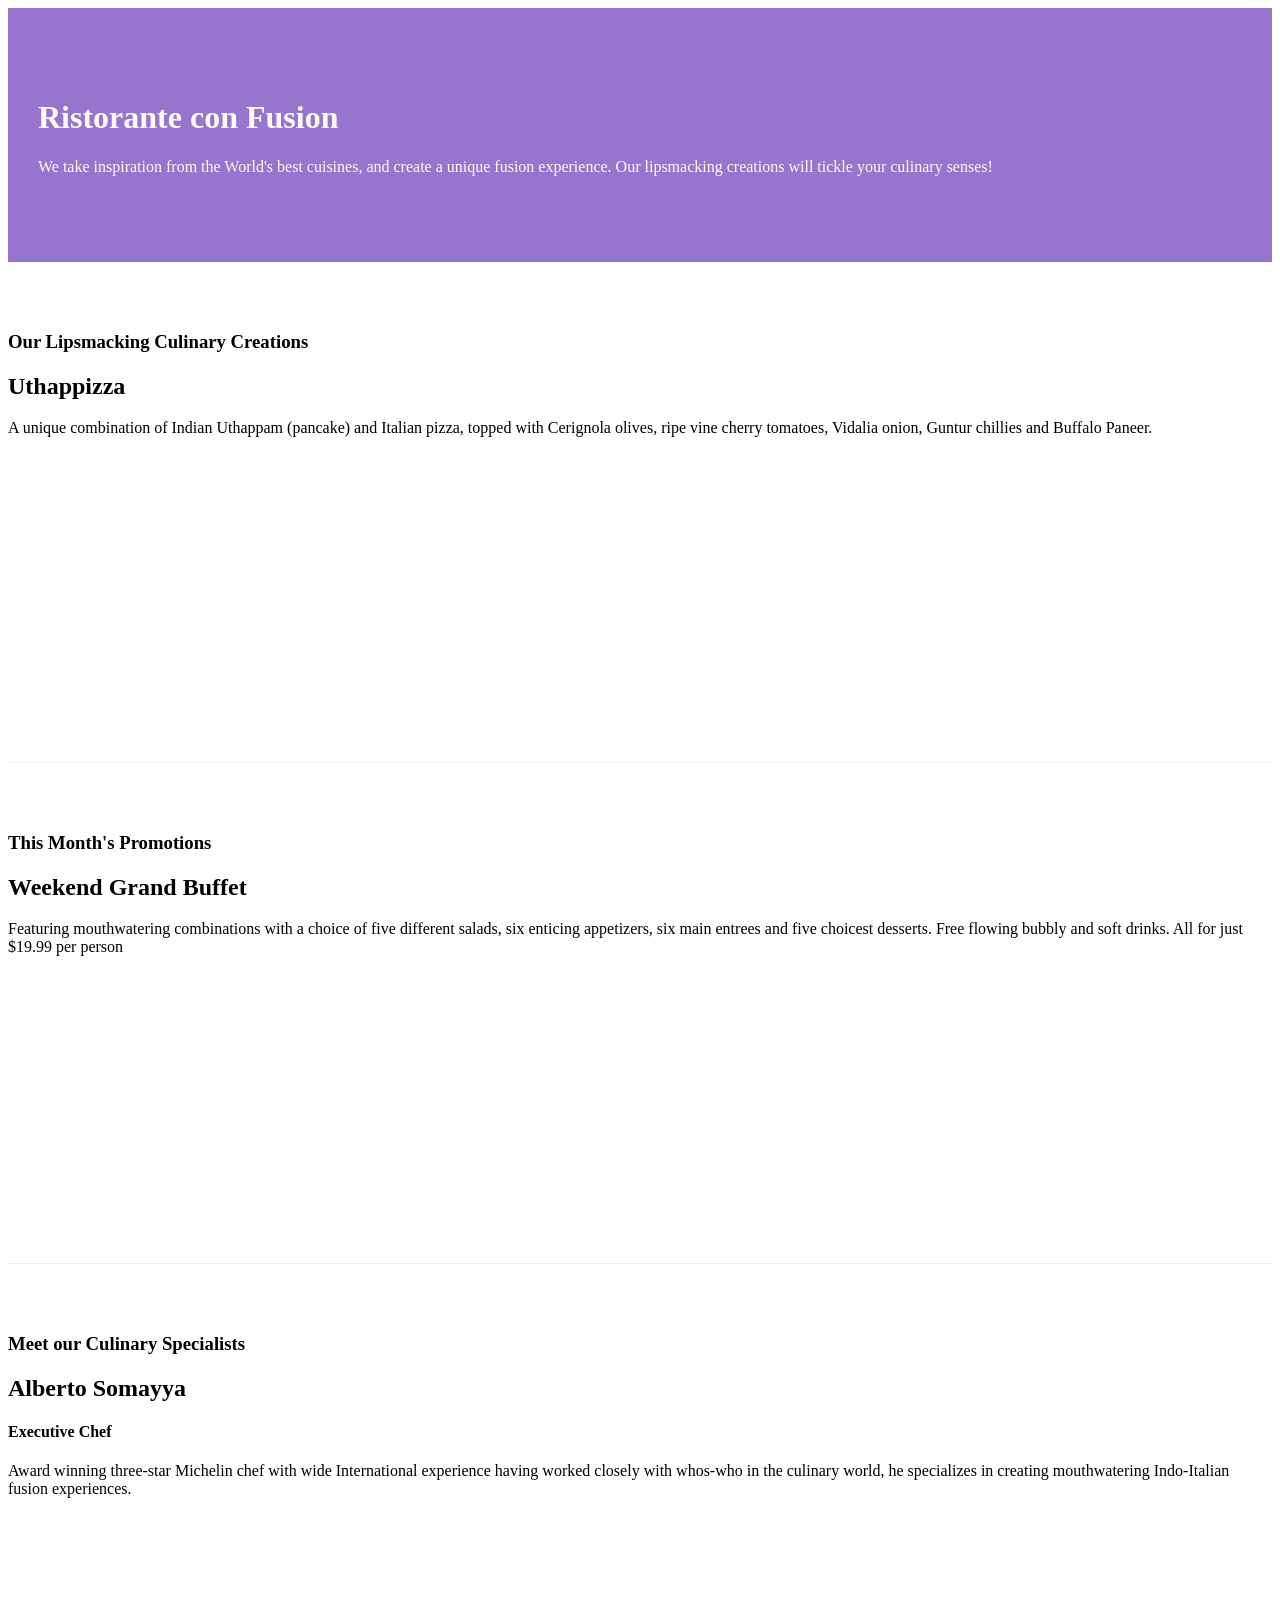
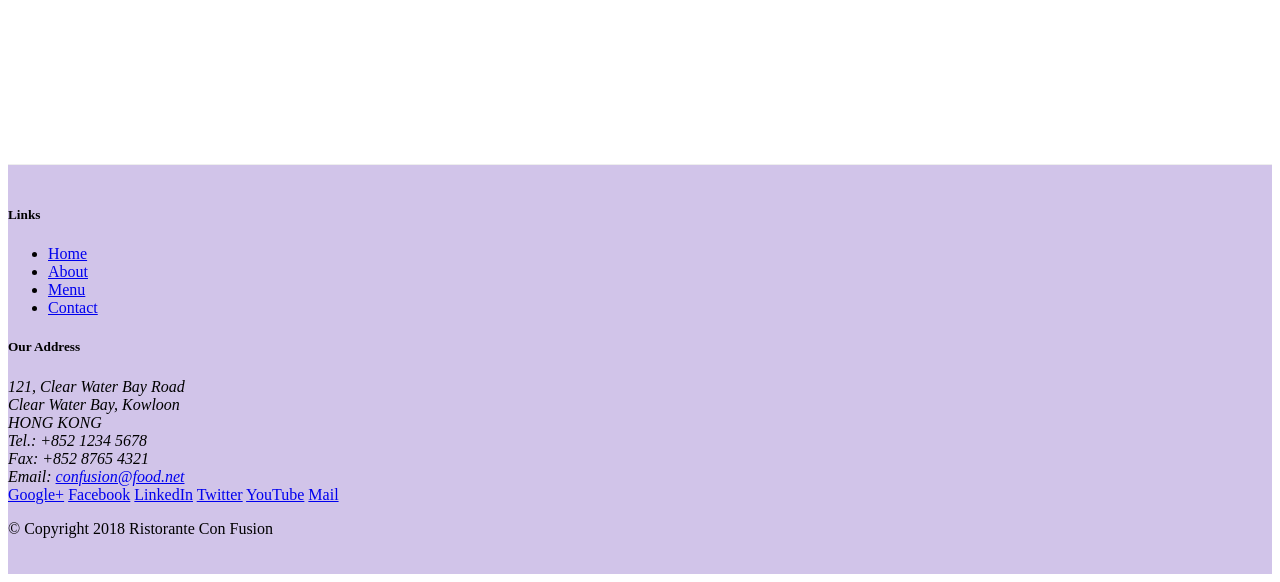
==== index.html @ 8bb83f71 "Bootstrap gird, part two" ====
<!DOCTYPE html>
<html lang="en">

<head>
    <!-- Required meta tags always come first -->
    <meta charset="utf-8">
    <meta name="viewport" content="width=device-width, initial-scale=1, shrink-to-fit=no">
    <meta http-equiv="x-ua-compatible" content="ie=edge">

    <!-- Bootstrap CSS -->
    <link rel="stylesheet" href="node_modules/bootstrap/dist/css/bootstrap.min.css">
    <link rel="stylesheet" href="css/styles.css">
    <title>Ristorante Con Fusion</title>
</head>

<body>

    <header class="jumbotron">
        <div class="container">
            <div class="row row-header">
                <div class="col-12 col-sm-6">
                    <h1>Ristorante con Fusion</h1>
                    <p>We take inspiration from the World's best cuisines, and create a unique fusion experience. Our lipsmacking creations will tickle your culinary senses!</p>
                </div>
                <div class="col-12 col-sm">
                </div>
            </div>
        </div>
    </header>

    <div class="container">
        <div class="row row-content align-items-center">
            <div class="col-12 col-sm-4 order-sm-last col-md-3">
                <h3>Our Lipsmacking Culinary Creations</h3>
            </div>
            <div class="col col-sm order-sm-first col-md">
                <h2>Uthappizza</h2>
                <p>A unique combination of Indian Uthappam (pancake) and Italian pizza, topped with Cerignola olives, ripe vine cherry tomatoes, Vidalia onion, Guntur chillies and Buffalo Paneer.</p>
            </div>
        </div>


        <div class="row row-content align-items-center">
            <div class="col-12 col-sm-4 col-md-3">
                <h3>This Month's Promotions</h3>
            </div>
            <div class="col col-sm col-md">
                <h2>Weekend Grand Buffet</h2>
                <p>Featuring mouthwatering combinations with a choice of five different salads, six enticing appetizers, six main entrees and five choicest desserts. Free flowing bubbly and soft drinks. All for just $19.99 per person </p>
            </div>
        </div>

        <div class="row row-content align-items-center">
            <div class="col-12 col-sm-4 order-sm-last col-md-3"> 
                <h3>Meet our Culinary Specialists</h3>
            </div>
            <div class="col col-sm order-sm-first col-md">
                <h2>Alberto Somayya</h2>
                <h4>Executive Chef</h4>
                <p>Award winning three-star Michelin chef with wide International experience having worked closely with whos-who in the culinary world, he specializes in creating mouthwatering Indo-Italian fusion experiences. </p>
            </div>
        </div>
    </div>

    <footer class="footer">
        <div class="container">
            <div class="row">             
                <div class="col-4 offset-1 col-sm-2">
                    <h5>Links</h5>
                    <ul class="list-unstyled">
                        <li><a href="#">Home</a></li>
                        <li><a href="#">About</a></li>
                        <li><a href="#">Menu</a></li>
                        <li><a href="#">Contact</a></li>
                    </ul>
                </div>
                <div class="col-7 col-sm-5">
                    <h5>Our Address</h5>
                    <address>
		              121, Clear Water Bay Road<br>
		              Clear Water Bay, Kowloon<br>
		              HONG KONG<br>
		              Tel.: +852 1234 5678<br>
		              Fax: +852 8765 4321<br>
		              Email: <a href="mailto:confusion@food.net">confusion@food.net</a>
		           </address>
                </div>
                <div class="col-12 col-sm-4 align-self-center">
                    <div class="text-center">
                        <a href="http://google.com/+">Google+</a>
                        <a href="http://www.facebook.com/profile.php?id=">Facebook</a>
                        <a href="http://www.linkedin.com/in/">LinkedIn</a>
                        <a href="http://twitter.com/">Twitter</a>
                        <a href="http://youtube.com/">YouTube</a>
                        <a href="mailto:">Mail</a>
                    </div>
                </div>
           </div>
           <div class="row justify-content-center">             
                <div class="col-auto">
                    <p>© Copyright 2018 Ristorante Con Fusion</p>
                </div>
           </div>
        </div>
    </footer>
    <!-- jQuery first, then Popper.js, then Bootstrap JS. -->
    <script src="node_modules/jquery/dist/jquery.slim.min.js"></script>
    <script src="node_modules/popper.js/dist/umd/popper.min.js"></script>
    <script src="node_modules/bootstrap/dist/js/bootstrap.min.js"></script>

</body>

</html>
---- css/styles.css ----
.row-header{
    margin: 0px auto;
    padding: 0px auto;
}

.row-content{
    margin: 0px auto;
    padding: 50px 0px 50px 0px;
    border-bottom: 1px ridge;
    min-height: 400px;
}

.footer{
    background-color: #D1C4E9;
    margin: 0px auto;
    padding: 20px 0px 20px 0px;
}

.jumbotron{
    padding: 70px 30px 70px 30px;
    margin: 0px auto;
    background: #9575CD;
    color: floralwhite;
}

.addres{
    font-size: 80%;
    margin: 0px;
    color: #0f0f0f;
}
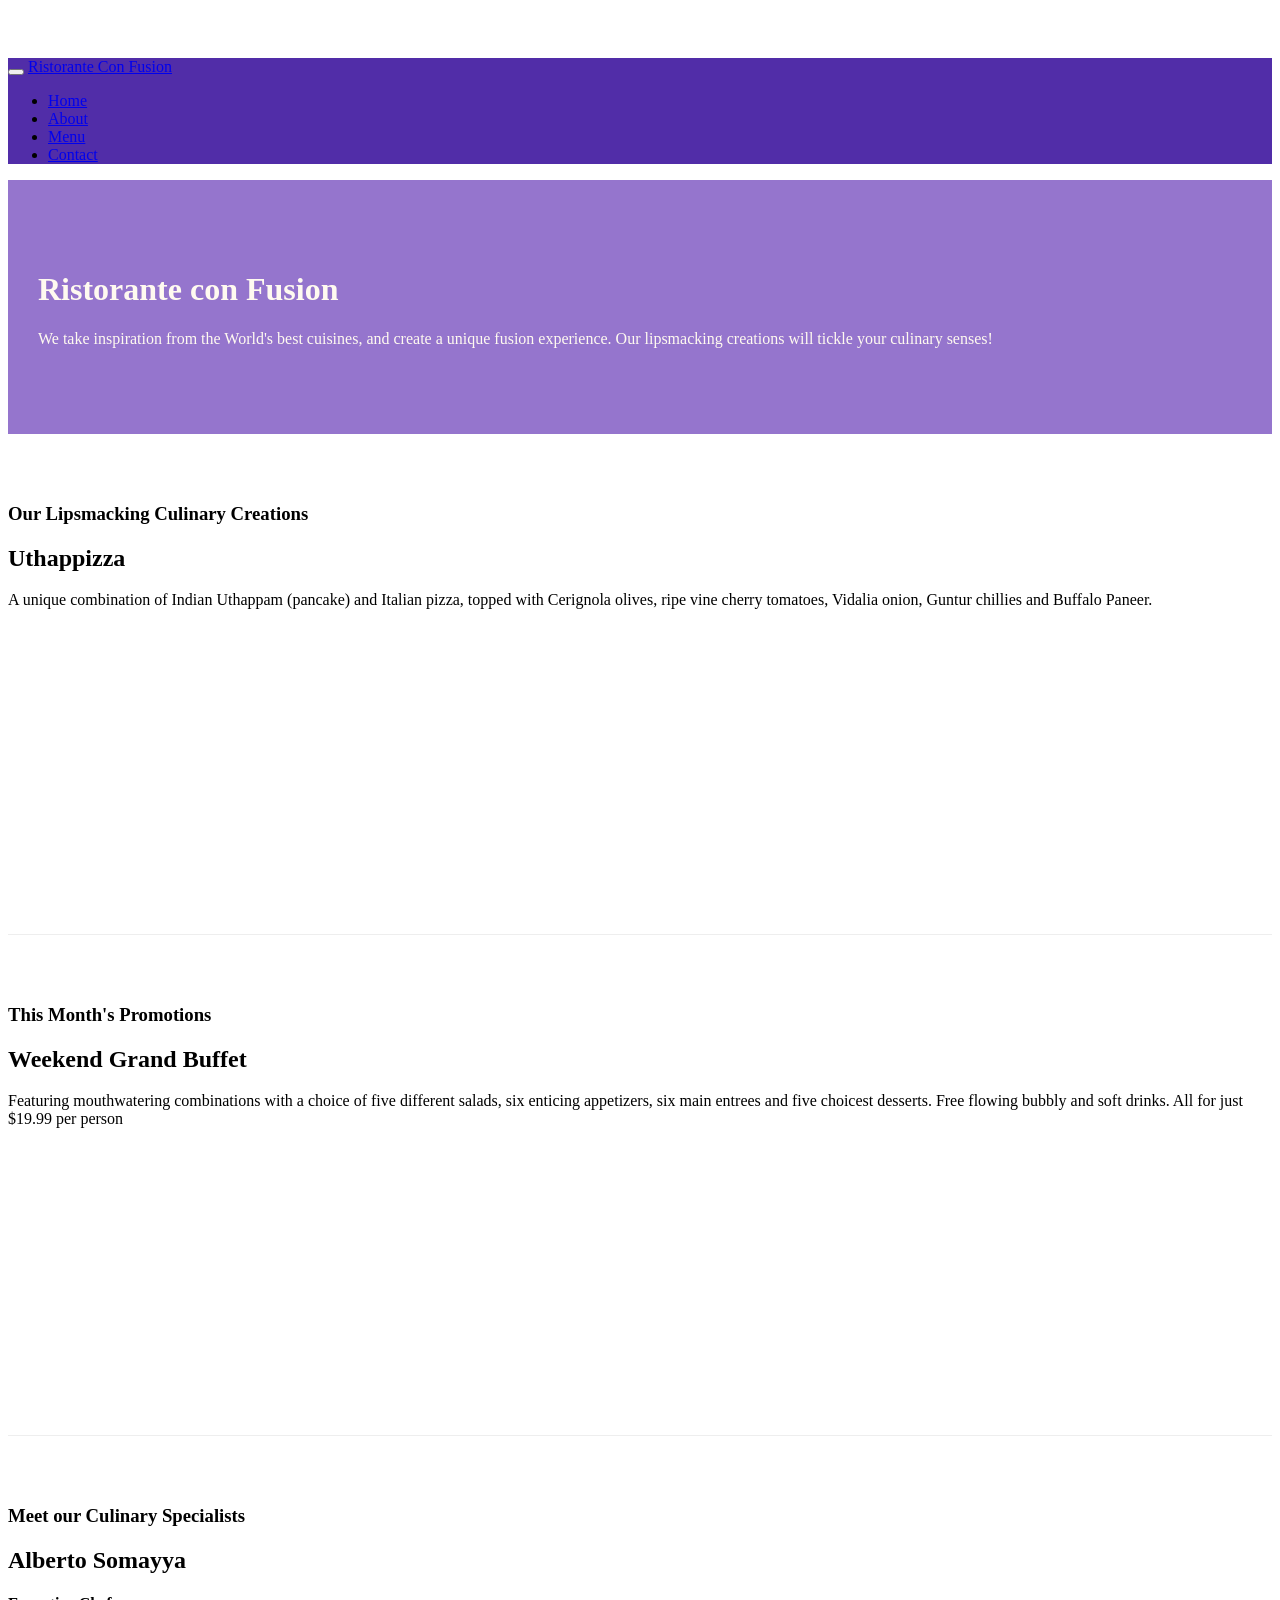
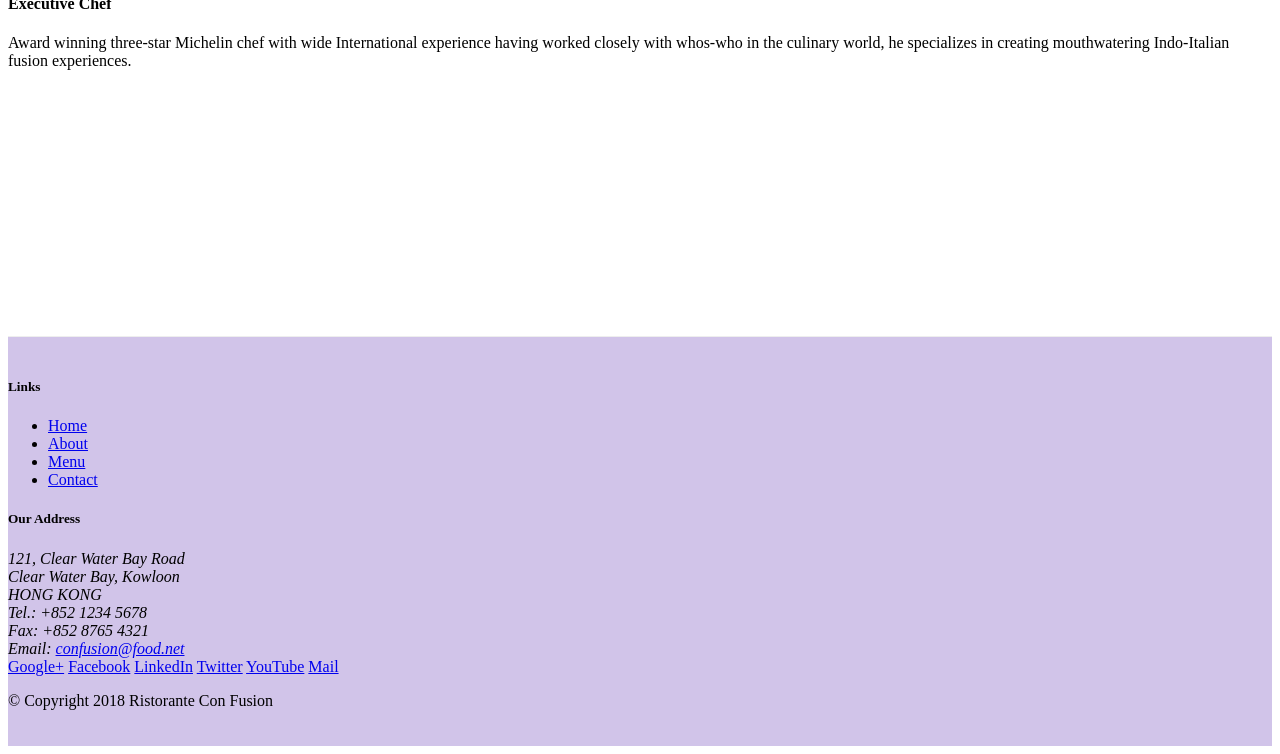
==== commit f4ea987f: "Navbar and Breadcrumbs" ====
--- a/index.html
+++ b/index.html
@@ -14,6 +14,23 @@
 </head>
 
 <body>
+
+    <nav class="navbar navbar-dark navbar-expand-sm fixed-top">
+        <div class="container">
+            <button class="navbar-toggler" type="button" data-toggle="collapse" data-target="#Navbar">
+                <span class="navbar-toggler-icon"></span>
+            </button>
+           <a class="navbar-brand mr-auto" href="#">Ristorante Con Fusion</a>
+            <div class="collapse navbar-collapse" id="Navbar">
+                <ul class="navbar-nav mr-auto">   
+                    <li class="nav-item active"><a class="nav-link" href="#">Home</a></li>
+                    <li class="nav-item"><a class="nav-link" href="./aboutus.html">About</a></li>
+                    <li class="nav-item"><a class="nav-link" href="#">Menu</a></li>
+                    <li class="nav-item"><a class="nav-link" href="#">Contact</a></li>
+                </ul>      
+            </div>      
+        </div>
+    </nav>
 
     <header class="jumbotron">
         <div class="container">
@@ -69,7 +86,7 @@
                     <h5>Links</h5>
                     <ul class="list-unstyled">
                         <li><a href="#">Home</a></li>
-                        <li><a href="#">About</a></li>
+                        <li><a href="aboutus.html">About</a></li>
                         <li><a href="#">Menu</a></li>
                         <li><a href="#">Contact</a></li>
                     </ul>
--- a/css/styles.css
+++ b/css/styles.css
@@ -27,4 +27,13 @@
     font-size: 80%;
     margin: 0px;
     color: #0f0f0f;
+}
+
+body{
+    padding:50px 0px 0px 0px;
+    z-index:0;
+}
+
+.navbar-dark {
+     background-color: #512DA8;
 }
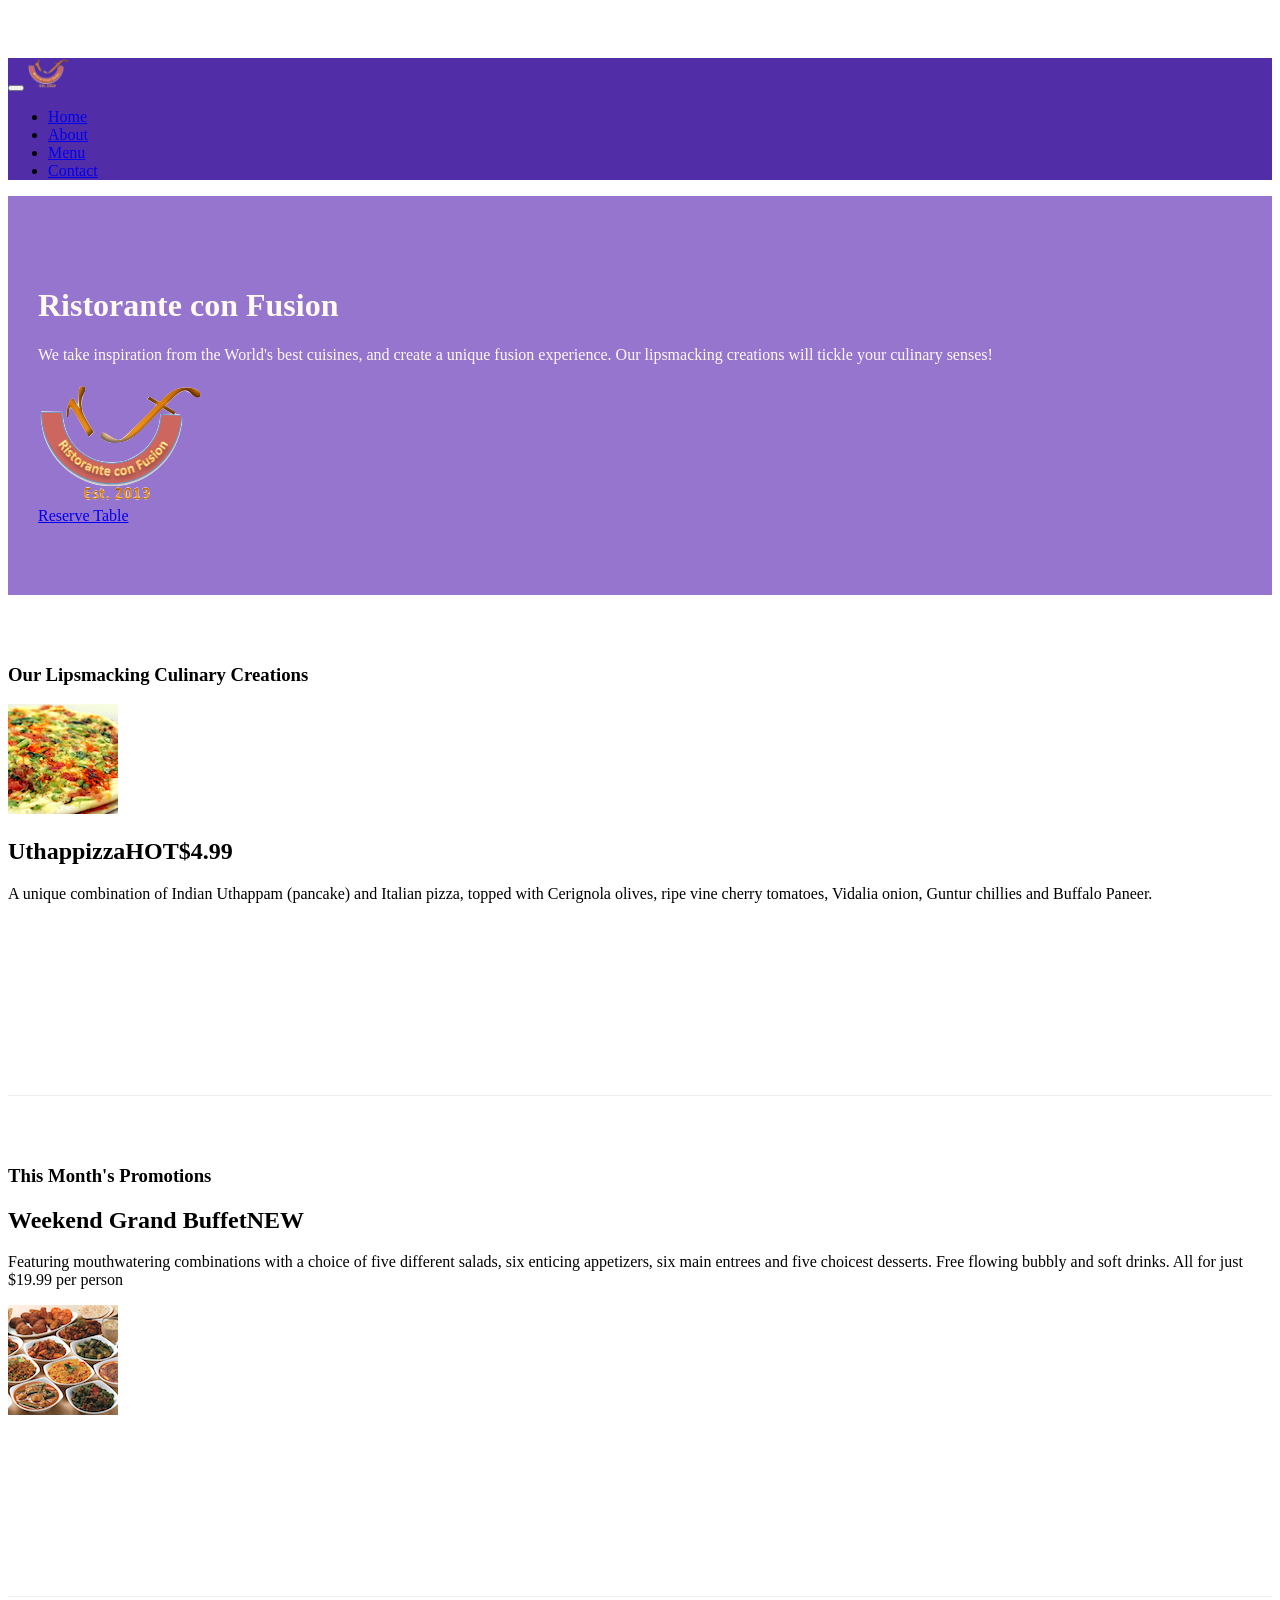
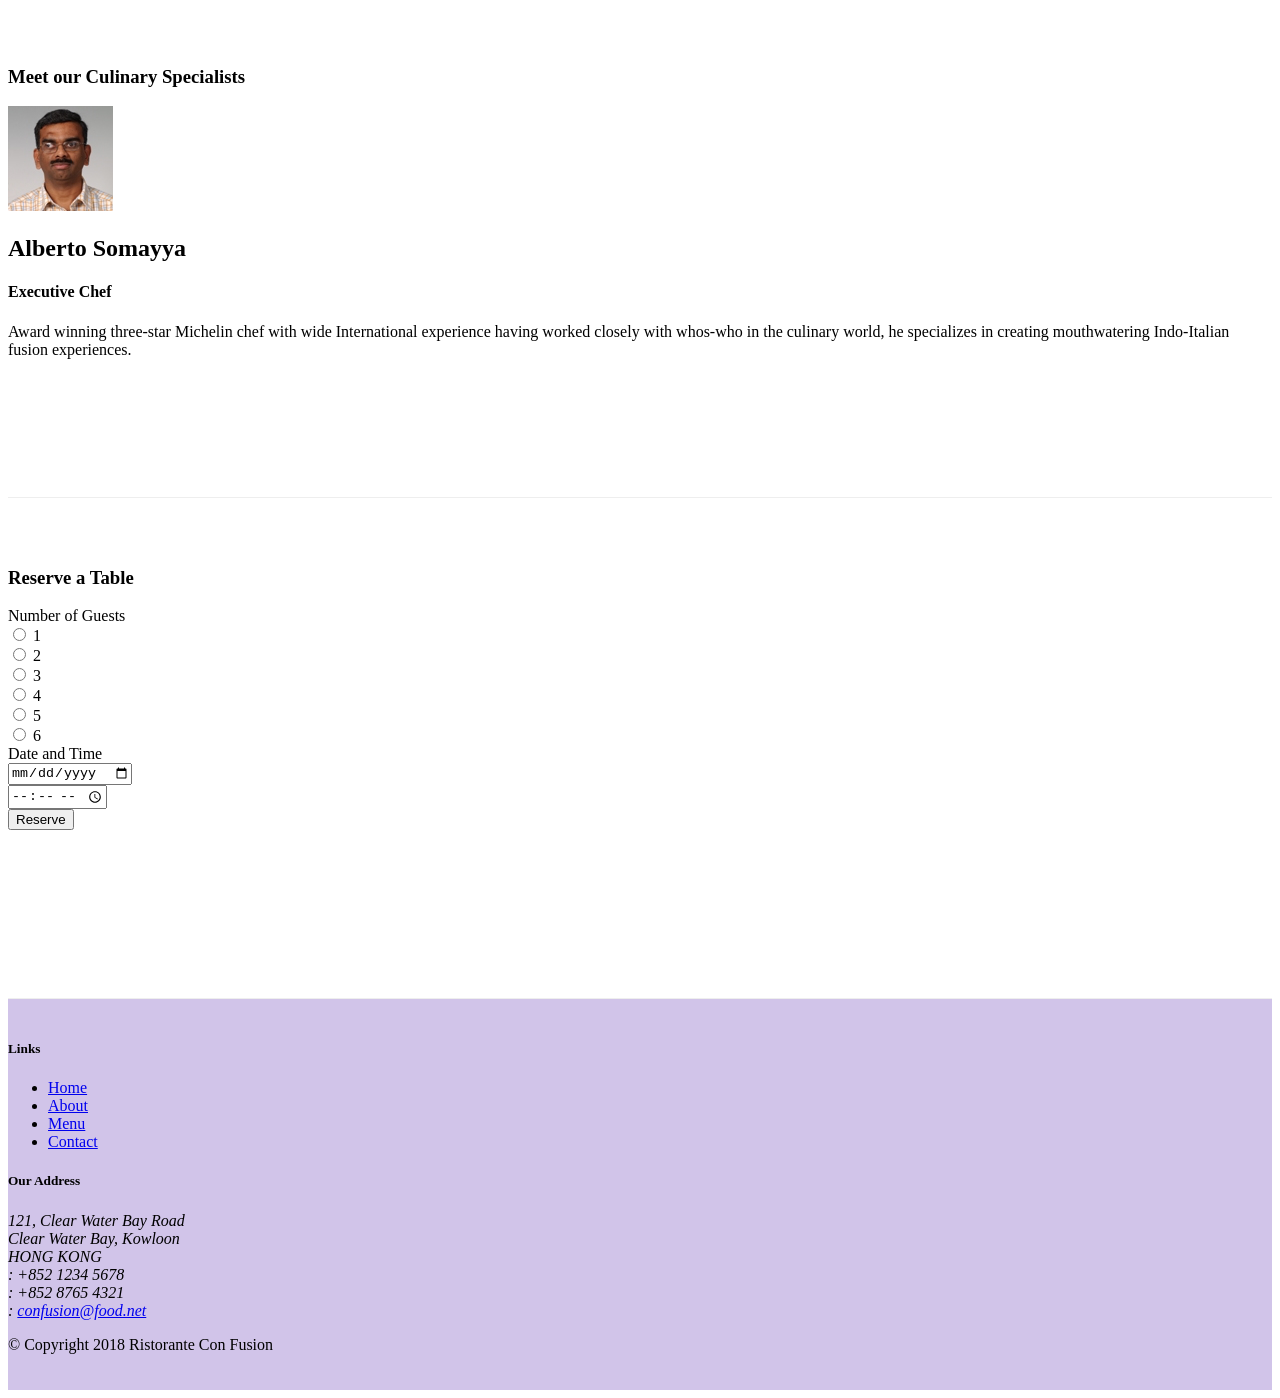
==== commit 4fa5fd27: "Assigment 2" ====
--- a/index.html
+++ b/index.html
@@ -9,8 +9,11 @@
 
     <!-- Bootstrap CSS -->
     <link rel="stylesheet" href="node_modules/bootstrap/dist/css/bootstrap.min.css">
+    <link rel="stylesheet" href="node_modules/font-awesome/css/font-awesome.min.css">
+    <link rel="stylesheet" href="node_modules/bootstrap-social/bootstrap-social.css">
     <link rel="stylesheet" href="css/styles.css">
     <title>Ristorante Con Fusion</title>
+
 </head>
 
 <body>
@@ -20,13 +23,13 @@
             <button class="navbar-toggler" type="button" data-toggle="collapse" data-target="#Navbar">
                 <span class="navbar-toggler-icon"></span>
             </button>
-           <a class="navbar-brand mr-auto" href="#">Ristorante Con Fusion</a>
+           <a class="navbar-brand mr-auto" href="#"><img src="img/logo.png" height="30" width="41"></a>
             <div class="collapse navbar-collapse" id="Navbar">
                 <ul class="navbar-nav mr-auto">   
-                    <li class="nav-item active"><a class="nav-link" href="#">Home</a></li>
-                    <li class="nav-item"><a class="nav-link" href="./aboutus.html">About</a></li>
-                    <li class="nav-item"><a class="nav-link" href="#">Menu</a></li>
-                    <li class="nav-item"><a class="nav-link" href="#">Contact</a></li>
+                    <li class="nav-item active"><a class="nav-link" href="#"><span class="fa fa-home fa-lg"></span>Home</a></li>
+                    <li class="nav-item"><a class="nav-link" href="./aboutus.html"><span class="fa fa-info fa-lg"></span>About</a></li>
+                    <li class="nav-item"><a class="nav-link" href="#"><span class="fa fa-list fa-lg"></span>Menu</a></li>
+                    <li class="nav-item"><a class="nav-link" href="./contactus.html"><span class="fa fa-address-card fa-lg"></span>Contact</a></li>
                 </ul>      
             </div>      
         </div>
@@ -39,7 +42,11 @@
                     <h1>Ristorante con Fusion</h1>
                     <p>We take inspiration from the World's best cuisines, and create a unique fusion experience. Our lipsmacking creations will tickle your culinary senses!</p>
                 </div>
-                <div class="col-12 col-sm">
+                <div class="col-12 col-sm-3 align-self-center">
+                    <img src="img/logo.png" class="img-fluid">
+                </div>
+                <div class="col-12 col-sm-3 align-self-center">
+                    <a href="#ReserveTable" role="button" class="btn btn-warning btn-sm btn-block">Reserve Table</a>
                 </div>
             </div>
         </div>
@@ -51,19 +58,34 @@
                 <h3>Our Lipsmacking Culinary Creations</h3>
             </div>
             <div class="col col-sm order-sm-first col-md">
-                <h2>Uthappizza</h2>
-                <p>A unique combination of Indian Uthappam (pancake) and Italian pizza, topped with Cerignola olives, ripe vine cherry tomatoes, Vidalia onion, Guntur chillies and Buffalo Paneer.</p>
+                <div class="media">
+                    <img class="d-flex mr-3 img-thumbnail align-self-center"
+                            src="img/uthappizza.png" alt="Uthappizza">
+                    <div class="media-body">
+                        <h2 class="mt-0">Uthappizza<span class="badge badge-danger">HOT</span><span class="badge badge-pill badge-secondary">$4.99</span></h2>
+                        <p class="d-none d-sm-block">A unique combination of Indian Uthappam (pancake) and
+                            Italian pizza, topped with Cerignola olives, ripe vine
+                            cherry tomatoes, Vidalia onion, Guntur chillies and
+                            Buffalo Paneer.</p>
+                    </div>
+                </div>
             </div>
         </div>
 
 
         <div class="row row-content align-items-center">
-            <div class="col-12 col-sm-4 col-md-3">
+            <div class="col-12 col-sm-4 order-sm-first col-md-3">
                 <h3>This Month's Promotions</h3>
             </div>
-            <div class="col col-sm col-md">
-                <h2>Weekend Grand Buffet</h2>
-                <p>Featuring mouthwatering combinations with a choice of five different salads, six enticing appetizers, six main entrees and five choicest desserts. Free flowing bubbly and soft drinks. All for just $19.99 per person </p>
+            <div class="col col-sm order-sm-last col-md">
+                <div class="media">
+                <div class="media-body">
+                    <h2 cass="mt-0">Weekend Grand Buffet<span class="badge badge-danger">NEW</span></h2>
+                    <p class="d-none d-sm-block">Featuring mouthwatering combinations with a choice of five different salads, six enticing appetizers, six main entrees and five choicest desserts. Free flowing bubbly and soft drinks. All for just $19.99 per person </p>
+                </div>
+                    <img class="d-flex mr-3 img-thumbnail align-self-center"
+                        src="img/buffet.png" alt="Buffet">
+                </div>
             </div>
         </div>
 
@@ -72,9 +94,77 @@
                 <h3>Meet our Culinary Specialists</h3>
             </div>
             <div class="col col-sm order-sm-first col-md">
-                <h2>Alberto Somayya</h2>
-                <h4>Executive Chef</h4>
-                <p>Award winning three-star Michelin chef with wide International experience having worked closely with whos-who in the culinary world, he specializes in creating mouthwatering Indo-Italian fusion experiences. </p>
+                <div class="media">
+                    <img class="d-flex mr-3 img-thumbnail align-self-center"
+                            src="img/alberto.png" alt="Alberto Somayya">
+                    <div class="media-body">
+                        <h2 class="mt-0">Alberto Somayya</h2>
+                        <h4>Executive Chef</h4>
+                        <p class="d-none d-sm-block">Award winning three-star Michelin chef with wide
+                            International experience having worked closely with
+                            whos-who in the culinary world, he specializes in
+                            creating mouthwatering Indo-Italian fusion experiences.
+                            </p>
+                    </div>
+                </div>
+            </div>
+        </div>
+        <div class="row row-content justify-content-center" id="ReserveTable">
+            <div class="col-sm-8">
+            <div class="card">
+                <h3 class="card-header text-white bg-warning">Reserve a Table</h3>
+                <div class="card-body">
+                    <form>
+                        <div class="form-group row">
+                            <label for="guests" class="col-sm-2 col-form-label">Number of Guests</label>
+                            <div class="col-sm-10">
+                            <div class="form-check form-check-inline">
+                                <input class="form-check-input" type="radio" name="one" id="one" value="1">
+                                <label class="form-check-label" for="one">1</label>
+                              </div>
+                              <div class="form-check form-check-inline">
+                                <input class="form-check-input" type="radio" name="two" id="two" value="2">
+                                <label class="form-check-label" for="two">2</label>
+                              </div>
+                              <div class="form-check form-check-inline">
+                                <input class="form-check-input" type="radio" name="three" id="three" value="3">
+                                <label class="form-check-label" for="three">3</label>
+                              </div>
+                              <div class="form-check form-check-inline">
+                                <input class="form-check-input" type="radio" name="four" id="four" value="4">
+                                <label class="form-check-label" for="four">4</label>
+                              </div>
+                              <div class="form-check form-check-inline">
+                                <input class="form-check-input" type="radio" name="five" id="five" value="5">
+                                <label class="form-check-label" for="five">5</label>
+                              </div>
+                              <div class="form-check form-check-inline">
+                                <input class="form-check-input" type="radio" name="six" id="six" value="6">
+                                <label class="form-check-label" for="six">6</label>
+                              </div>
+                            </div>
+                        </div>
+                        <div class="form-group row">
+                            <label for="date&time" class="col-sm-2 col-form-label">Date and Time</label>
+                            <div class="col-sm-5">
+                                <input type="date" class="form-control" id="date" name="date"
+                                    placeholder="Date">
+                            </div>
+                            <div class="col-sm-5">
+                                <input type="time" class="form-control" id="time" name="time"
+                                    placeholder="Time">
+                            </div>
+                        </div>
+                        <div class="form-group row">
+                            <div class="offset-md-2 col-md-10">
+                                <button type="submit" class="btn btn-primary">
+                                    Reserve
+                                </button>
+                            </div>
+                        </div>
+                    </form>
+                </div>
+            </div>
             </div>
         </div>
     </div>
@@ -97,19 +187,19 @@
 		              121, Clear Water Bay Road<br>
 		              Clear Water Bay, Kowloon<br>
 		              HONG KONG<br>
-		              Tel.: +852 1234 5678<br>
-		              Fax: +852 8765 4321<br>
-		              Email: <a href="mailto:confusion@food.net">confusion@food.net</a>
+		              <i class="fa fa-phone fa-lg"></i>: +852 1234 5678<br>
+		              <i class="fa fa-fax fa-lg"></i>: +852 8765 4321<br>
+		              <i class="fa fa-envelope fa-lg"></i>: <a href="mailto:confusion@food.net">confusion@food.net</a>
 		           </address>
                 </div>
                 <div class="col-12 col-sm-4 align-self-center">
                     <div class="text-center">
-                        <a href="http://google.com/+">Google+</a>
-                        <a href="http://www.facebook.com/profile.php?id=">Facebook</a>
-                        <a href="http://www.linkedin.com/in/">LinkedIn</a>
-                        <a href="http://twitter.com/">Twitter</a>
-                        <a href="http://youtube.com/">YouTube</a>
-                        <a href="mailto:">Mail</a>
+                        <a class="btn btn-social-icon btn-google" href="http://google.com/+"><i class="fa fa-google-plus fa-lg"></i></a>
+                        <a class="btn btn-social-icon btn-facebook" href="http://www.facebook.com/profile.php?id="><i class="fa fa-facebook fa-lg"></i></a>
+                        <a class="btn btn-social-icon btn-linkedin" href="http://www.linkedin.com/in/"><i class="fa fa-linkedin fa-lg"></i></a>
+                        <a class="btn btn-social-icon btn-twitter" href="http://twitter.com/"><i class="fa fa-twitter fa-lg"></i></a>
+                        <a class="btn btn-social-icon btn-google" href="http://youtube.com/"><i class="fa fa-youtube fa-lg"></i></a>
+                        <a class="btn btn-social-icon" href="mailto:"><i class="fa fa-envelope fa-lg"></i></a>
                     </div>
                 </div>
            </div>
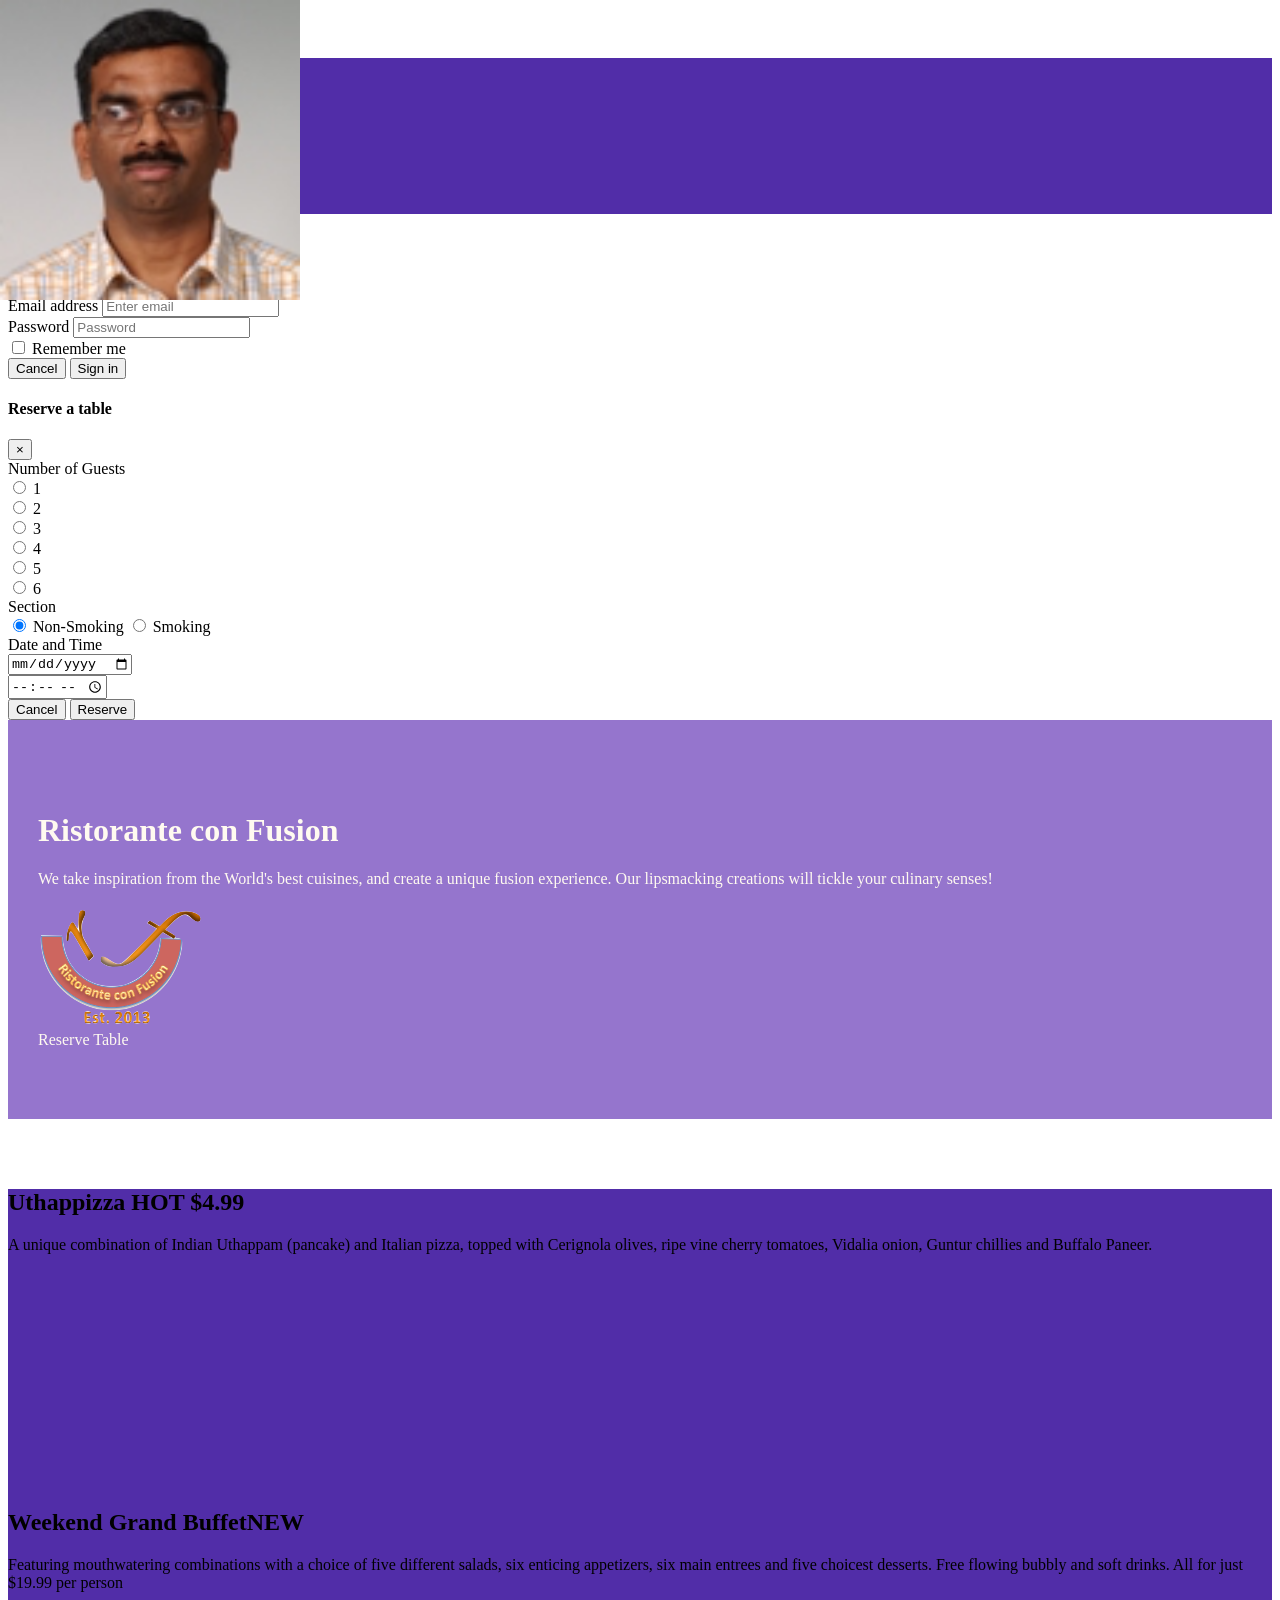
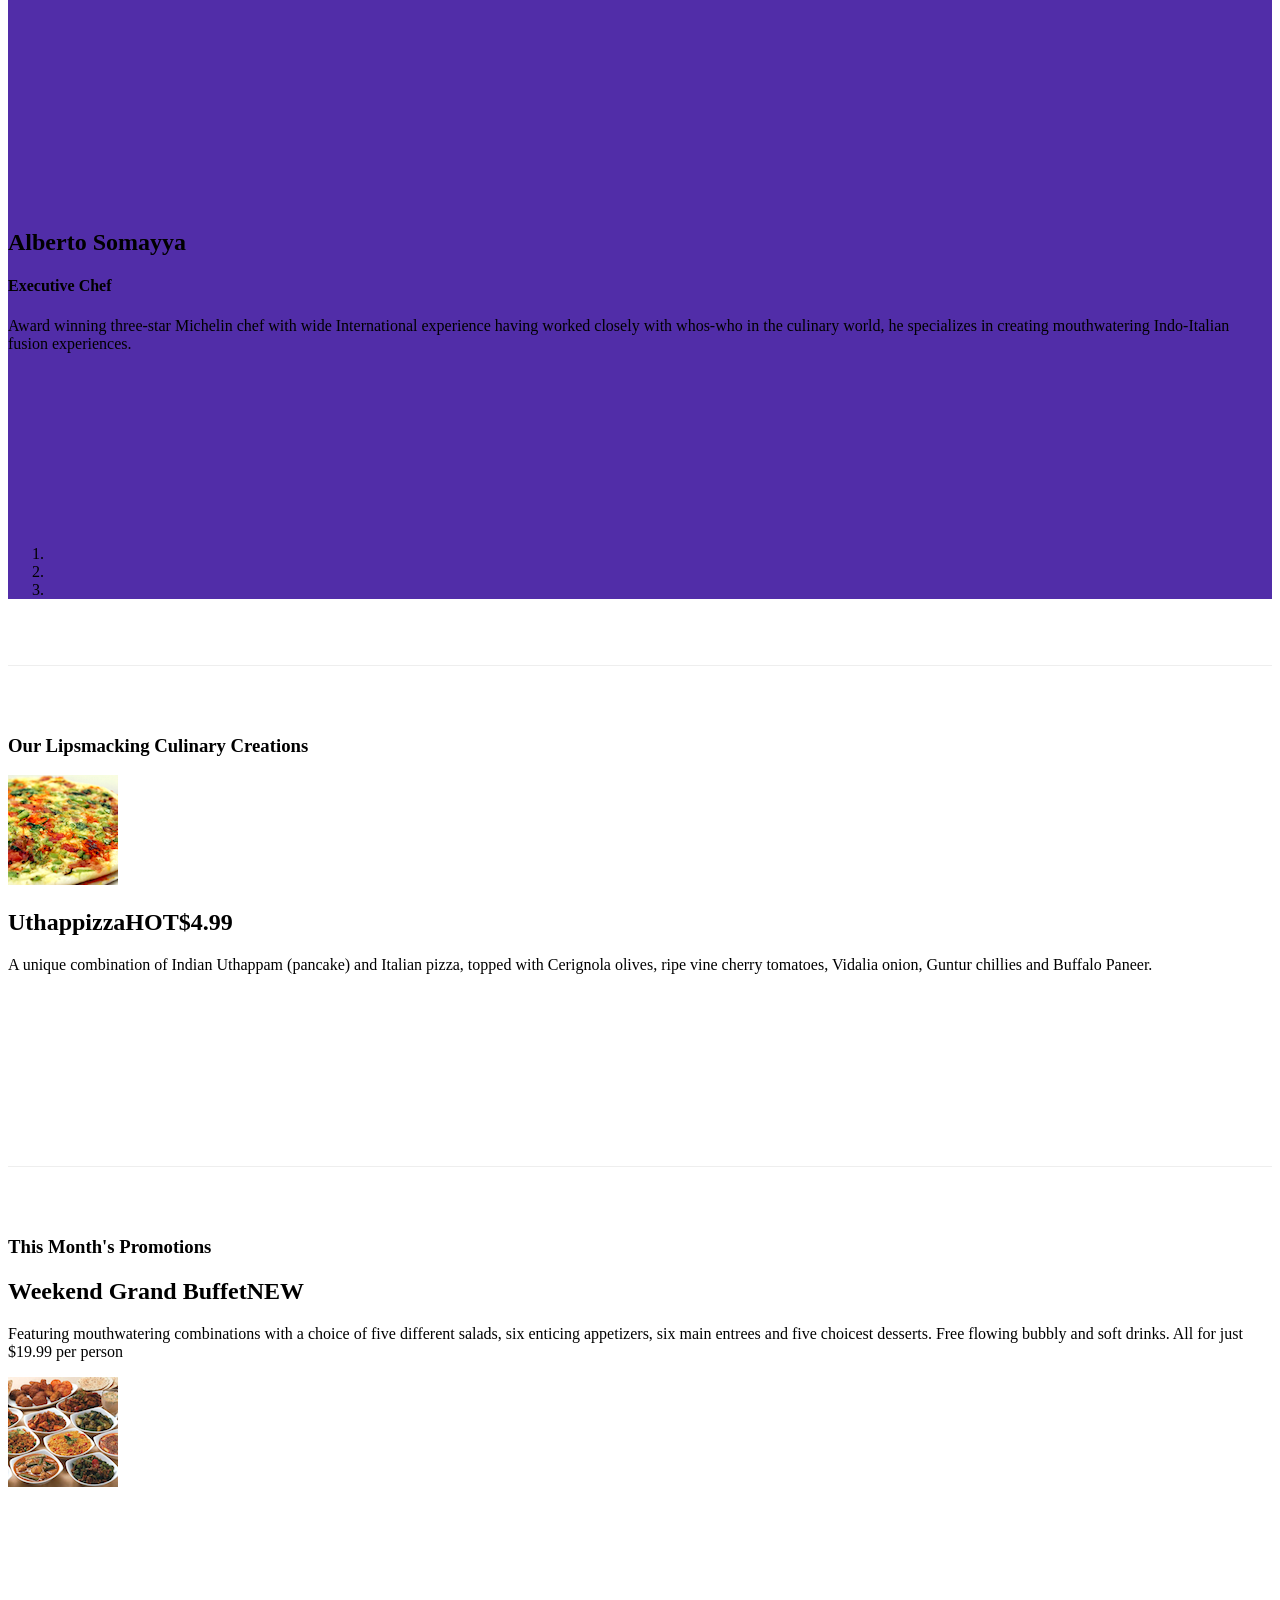
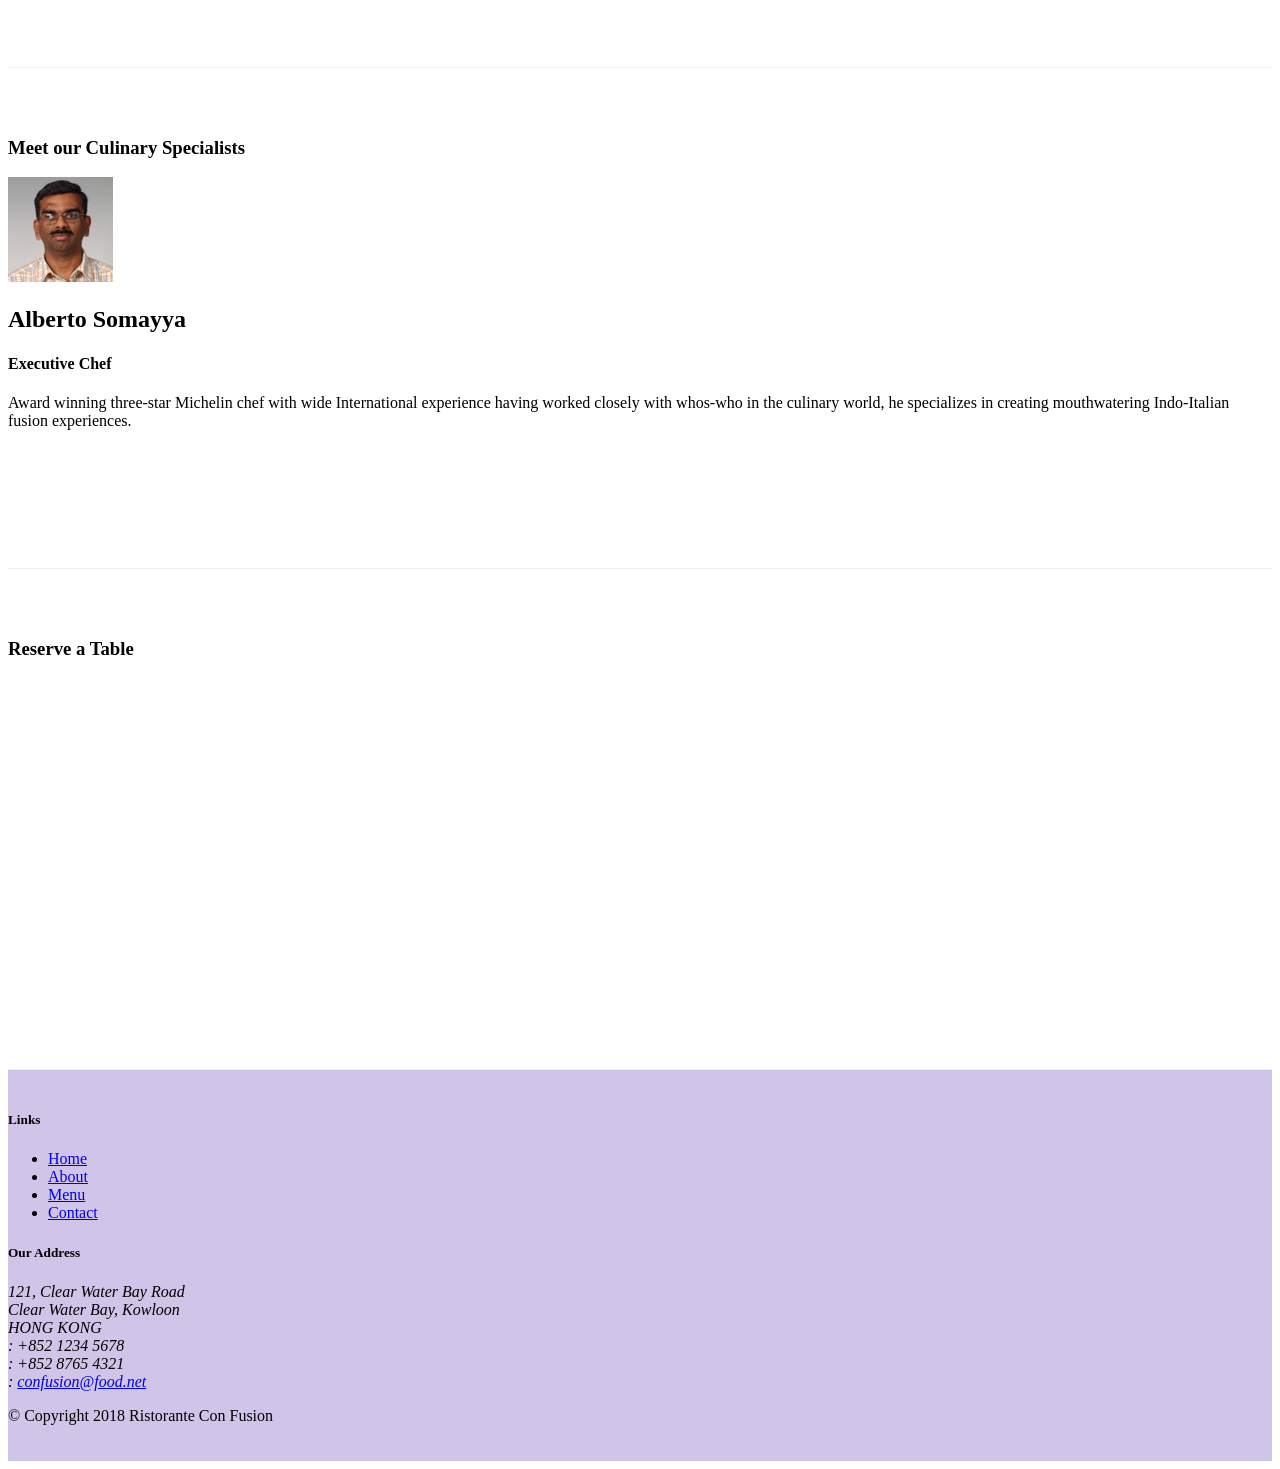
==== commit 79ba3009: "Assigment 3" ====
--- a/index.html
+++ b/index.html
@@ -31,9 +31,126 @@
                     <li class="nav-item"><a class="nav-link" href="#"><span class="fa fa-list fa-lg"></span>Menu</a></li>
                     <li class="nav-item"><a class="nav-link" href="./contactus.html"><span class="fa fa-address-card fa-lg"></span>Contact</a></li>
                 </ul>      
+                <span class="navbar-text">
+                    <a data-toggle="modal" data-target="#loginModal">
+                        <span class="fa fa-sign-in"></span> Login
+                    </a>
+                </span>
             </div>      
         </div>
     </nav>
+
+    <div id="loginModal" class="modal fade" role="dialog">
+        <div class="modal-dialog modal-lg" role="content">
+            <div class="modal-content">
+                <div class="modal-header">
+                    <h4 class="modal-title">Login </h4>
+                    <button type="button" class="close" data-dismiss="modal">&times;</button>
+                </div>
+                <div class="modal-body">
+                    <form>
+                        <div class="form-row">
+                            <div class="form-group col-sm-4">
+                                <label class="sr-only" for="exampleInputEmail3">Email address</label>
+                                <input type="email" class="form-control form-control-sm mr-1" id="exampleInputEmail3" placeholder="Enter email">
+                            </div>
+                            <div class="form-group col-sm-4">
+                                <label class="sr-only" for="exampleInputPassword3">Password</label>
+                                <input type="password" class="form-control form-control-sm mr-1" id="exampleInputPassword3" placeholder="Password">
+                            </div>
+                            <div class="col-sm-auto">
+                                <div class="form-check">
+                                    <input class="form-check-input" type="checkbox">
+                                    <label class="form-check-label"> Remember me
+                                    </label>
+                                </div>
+                            </div>
+                        </div>
+                        <div class="form-row">
+                            <button type="button" class="btn btn-secondary btn-sm ml-auto" data-dismiss="modal">Cancel</button>
+                            <button type="submit" class="btn btn-primary btn-sm ml-1">Sign in</button>        
+                        </div>
+                    </form>
+                </div>
+            </div>
+        </div>
+    </div>
+
+    <div id="reserveModal" class="modal fade" role="dialog">
+        <div class="modal-dialog modal-lg" role="content">
+            <div class="modal-content">
+                <div class="modal-header">
+                    <h4 class="modal-title">Reserve a table </h4>
+                    <button type="button" class="close" data-dismiss="modal">&times;</button>
+                </div>
+                <div class="modal-body">
+                    <form>
+                        <div class="form-group row">
+                            <label for="guests" class="col-sm-2 col-form-label">Number of Guests</label>
+                            <div class="col-sm-10">
+                            <div class="form-check form-check-inline">
+                                <input class="form-check-input" type="radio" name="one" id="one" value="1">
+                                <label class="form-check-label" for="one">1</label>
+                              </div>
+                              <div class="form-check form-check-inline">
+                                <input class="form-check-input" type="radio" name="two" id="two" value="2">
+                                <label class="form-check-label" for="two">2</label>
+                              </div>
+                              <div class="form-check form-check-inline">
+                                <input class="form-check-input" type="radio" name="three" id="three" value="3">
+                                <label class="form-check-label" for="three">3</label>
+                              </div>
+                              <div class="form-check form-check-inline">
+                                <input class="form-check-input" type="radio" name="four" id="four" value="4">
+                                <label class="form-check-label" for="four">4</label>
+                              </div>
+                              <div class="form-check form-check-inline">
+                                <input class="form-check-input" type="radio" name="five" id="five" value="5">
+                                <label class="form-check-label" for="five">5</label>
+                              </div>
+                              <div class="form-check form-check-inline">
+                                <input class="form-check-input" type="radio" name="six" id="six" value="6">
+                                <label class="form-check-label" for="six">6</label>
+                              </div>
+                            </div>
+                        </div>
+                        <div class="form-group row">
+                            <label for="section" class="col-sm-2 col-form-label">Section</label>
+                                <div class="btn-group btn-group-toggle" data-toggle="buttons">
+                                    <label class="btn btn-success active">
+                                    <input type="radio" name="Non-smoking" id="Non-smoking" autocomplete="off" checked> Non-Smoking
+                                    </label>
+                                    <label class="btn btn-danger">
+                                    <input type="radio" name="Smoking" id="Smoking" autocomplete="off"> Smoking
+                                    </label>
+                                </div>
+                        </div>
+                        <div class="form-group row">
+                            <label for="date&time" class="col-sm-2 col-form-label">Date and Time</label>
+                            <div class="col-sm-5">
+                                <input type="date" class="form-control" id="date" name="date"
+                                    placeholder="Date">
+                            </div>
+                            <div class="col-sm-5">
+                                <input type="time" class="form-control" id="time" name="time"
+                                    placeholder="Time">
+                            </div>
+                        </div>
+                        <div class="form-group row">
+                            <div class="offset-md-2 col-md-10">
+                                <button type="button" class="btn btn-secondary"  data-dismiss="modal">
+                                    Cancel
+                                </button>
+                                <button type="submit" class="btn btn-primary">
+                                    Reserve
+                                </button>
+                            </div>
+                        </div>
+                    </form>
+                </div>
+            </div>
+        </div>
+    </div>
 
     <header class="jumbotron">
         <div class="container">
@@ -42,17 +159,63 @@
                     <h1>Ristorante con Fusion</h1>
                     <p>We take inspiration from the World's best cuisines, and create a unique fusion experience. Our lipsmacking creations will tickle your culinary senses!</p>
                 </div>
-                <div class="col-12 col-sm-3 align-self-center">
+                <div class="col-12 col-sm align-self-center">
                     <img src="img/logo.png" class="img-fluid">
                 </div>
-                <div class="col-12 col-sm-3 align-self-center">
-                    <a href="#ReserveTable" role="button" class="btn btn-warning btn-sm btn-block">Reserve Table</a>
+                <div class="col-12 col-sm align-self-center">
+                    <a role="button" class="btn btn-block nav-link btn-warning"
+                        data-toggle="modal" data-target="#reserveModal">Reserve Table</a>
                 </div>
             </div>
         </div>
     </header>
 
     <div class="container">
+        <div class="row row-content">
+            <div class="col">
+                <div id="mycarousel" class="carousel slide" data-ride="carousel">
+                    <div class="carousel-inner" role="listbox">
+                        <div class="carousel-item active">
+                            <img class="d-block img-fluid"
+                                src="img/uthappizza.png" alt="Uthappizza">
+                            <div class="carousel-caption d-none d-md-block">
+                                <h2>Uthappizza <span class="badge badge-danger">HOT</span> <span class="badge badge-pill badge-default">$4.99</span></h2>
+                                <p class="d-none d-sm-block">A unique combination of Indian Uthappam (pancake) and Italian pizza, topped with Cerignola olives, ripe vine cherry tomatoes, Vidalia onion, Guntur chillies and Buffalo Paneer.</p>
+                            </div>
+                        </div>
+                        <div class="carousel-item">
+                            <img class="d-block img-fluid"
+                                src="img/buffet.png" alt="buffet">
+                            <div class="carousel-caption d-none d-md-block">
+                                <h2>Weekend Grand Buffet<span class="badge badge-danger">NEW</span></h2>
+                                <p class="d-none d-sm-block">Featuring mouthwatering combinations with a choice of five different salads, six enticing appetizers, six main entrees and five choicest desserts. Free flowing bubbly and soft drinks. All for just $19.99 per person </p>
+                            </div>
+                        </div>
+                        <div class="carousel-item">
+                            <img class="d-block img-fluid"
+                                src="img/alberto.png" alt="alberto">
+                            <div class="carousel-caption d-none d-md-block">
+                                <h2>Alberto Somayya</h2>
+                                <h4>Executive Chef</h4>
+                                <p class="d-none d-sm-block">Award winning three-star Michelin chef with wide International experience having worked closely with whos-who in the culinary world, he specializes in creating mouthwatering Indo-Italian fusion experiences.</p>
+                            </div>
+                        </div>
+                    </div>
+                    <ol class="carousel-indicators">
+                        <li data-target="#mycarousel" data-slide-to="0" class="active"></li>
+                        <li data-target ="#mycarousel" data-slide-to="1"></li>
+                        <li data-target ="#mycarousel" data-slide-to="2"></li>
+                    </ol>
+                    <a class="carousel-control-prev" href="#mycarousel" role="button" data-slide="prev">
+                        <span class="carousel-control-prev-icon"></span>
+                    </a>
+                    <a class="carousel-control-next" href="#mycarousel" role="button" data-slide="next">
+                        <span class="carousel-control-next-icon"></span>
+                    </a>
+                </div>
+            </div>
+        </div>
+
         <div class="row row-content align-items-center">
             <div class="col-12 col-sm-4 order-sm-last col-md-3">
                 <h3>Our Lipsmacking Culinary Creations</h3>
@@ -115,53 +278,6 @@
                 <h3 class="card-header text-white bg-warning">Reserve a Table</h3>
                 <div class="card-body">
                     <form>
-                        <div class="form-group row">
-                            <label for="guests" class="col-sm-2 col-form-label">Number of Guests</label>
-                            <div class="col-sm-10">
-                            <div class="form-check form-check-inline">
-                                <input class="form-check-input" type="radio" name="one" id="one" value="1">
-                                <label class="form-check-label" for="one">1</label>
-                              </div>
-                              <div class="form-check form-check-inline">
-                                <input class="form-check-input" type="radio" name="two" id="two" value="2">
-                                <label class="form-check-label" for="two">2</label>
-                              </div>
-                              <div class="form-check form-check-inline">
-                                <input class="form-check-input" type="radio" name="three" id="three" value="3">
-                                <label class="form-check-label" for="three">3</label>
-                              </div>
-                              <div class="form-check form-check-inline">
-                                <input class="form-check-input" type="radio" name="four" id="four" value="4">
-                                <label class="form-check-label" for="four">4</label>
-                              </div>
-                              <div class="form-check form-check-inline">
-                                <input class="form-check-input" type="radio" name="five" id="five" value="5">
-                                <label class="form-check-label" for="five">5</label>
-                              </div>
-                              <div class="form-check form-check-inline">
-                                <input class="form-check-input" type="radio" name="six" id="six" value="6">
-                                <label class="form-check-label" for="six">6</label>
-                              </div>
-                            </div>
-                        </div>
-                        <div class="form-group row">
-                            <label for="date&time" class="col-sm-2 col-form-label">Date and Time</label>
-                            <div class="col-sm-5">
-                                <input type="date" class="form-control" id="date" name="date"
-                                    placeholder="Date">
-                            </div>
-                            <div class="col-sm-5">
-                                <input type="time" class="form-control" id="time" name="time"
-                                    placeholder="Time">
-                            </div>
-                        </div>
-                        <div class="form-group row">
-                            <div class="offset-md-2 col-md-10">
-                                <button type="submit" class="btn btn-primary">
-                                    Reserve
-                                </button>
-                            </div>
-                        </div>
                     </form>
                 </div>
             </div>
--- a/css/styles.css
+++ b/css/styles.css
@@ -36,4 +36,26 @@
 
 .navbar-dark {
      background-color: #512DA8;
+}
+
+.tab-content {
+    border-left: 1px solid #ddd;
+    border-right: 1px solid #ddd;
+    border-bottom: 1px solid #ddd;
+    padding: 10px;
+}
+
+.carousel {
+    background:#512DA8;
+}
+
+.carousel-item {
+  height: 300px;
+}
+
+.carousel-item img {
+    position: absolute;
+    top: 0;
+    left: 0;
+    min-height: 300px;
 }
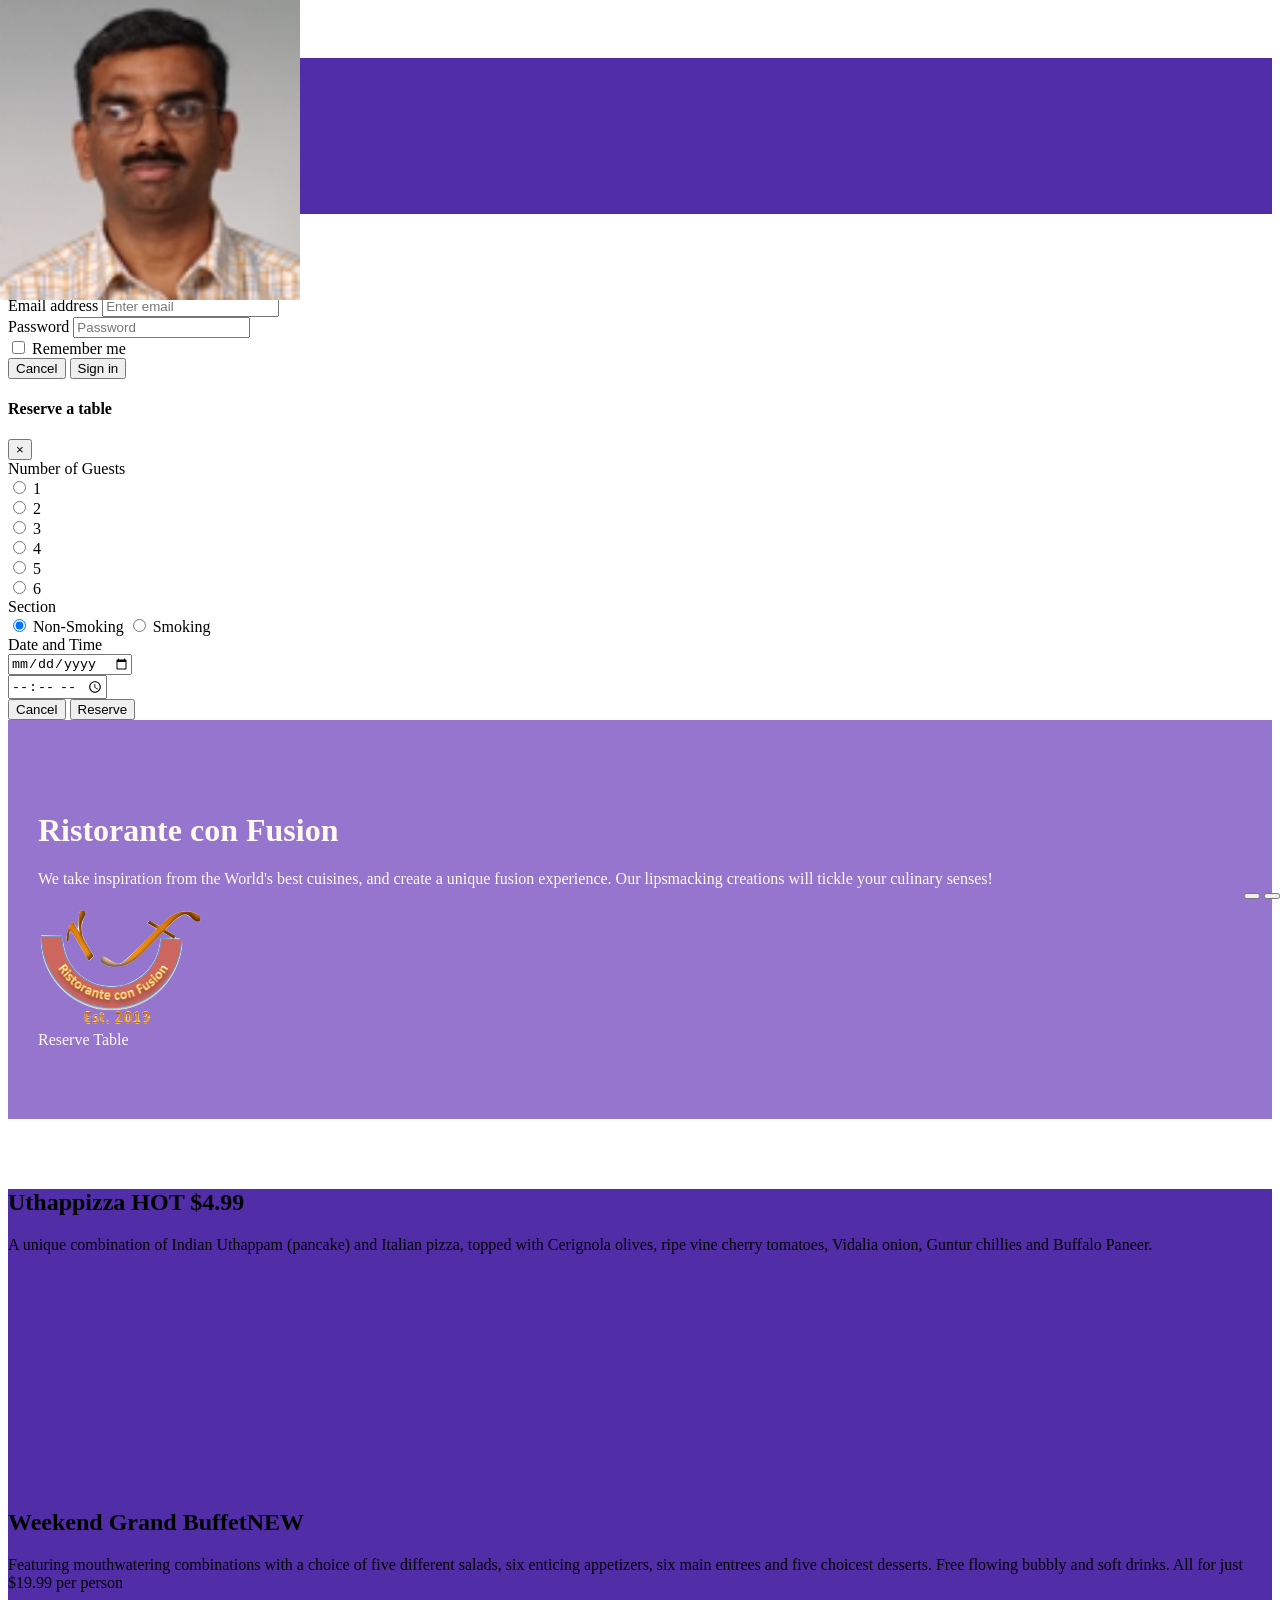
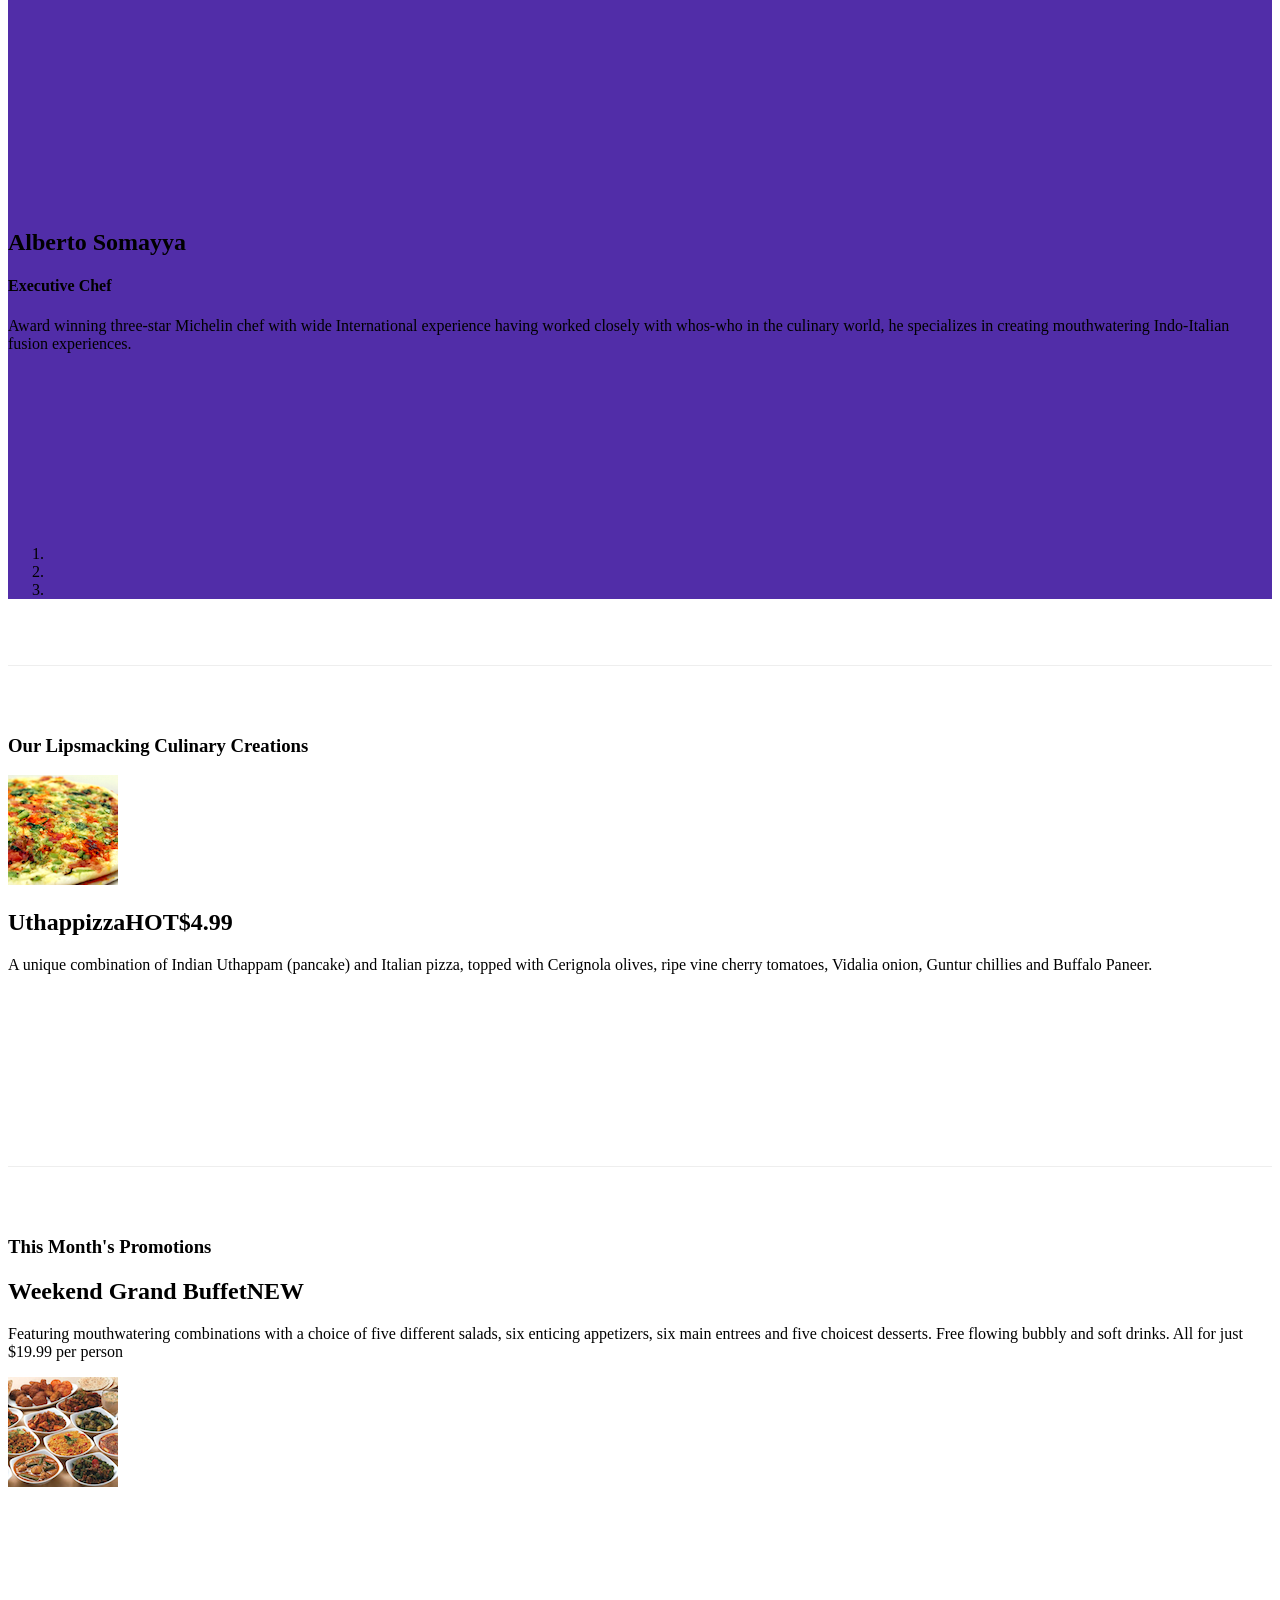
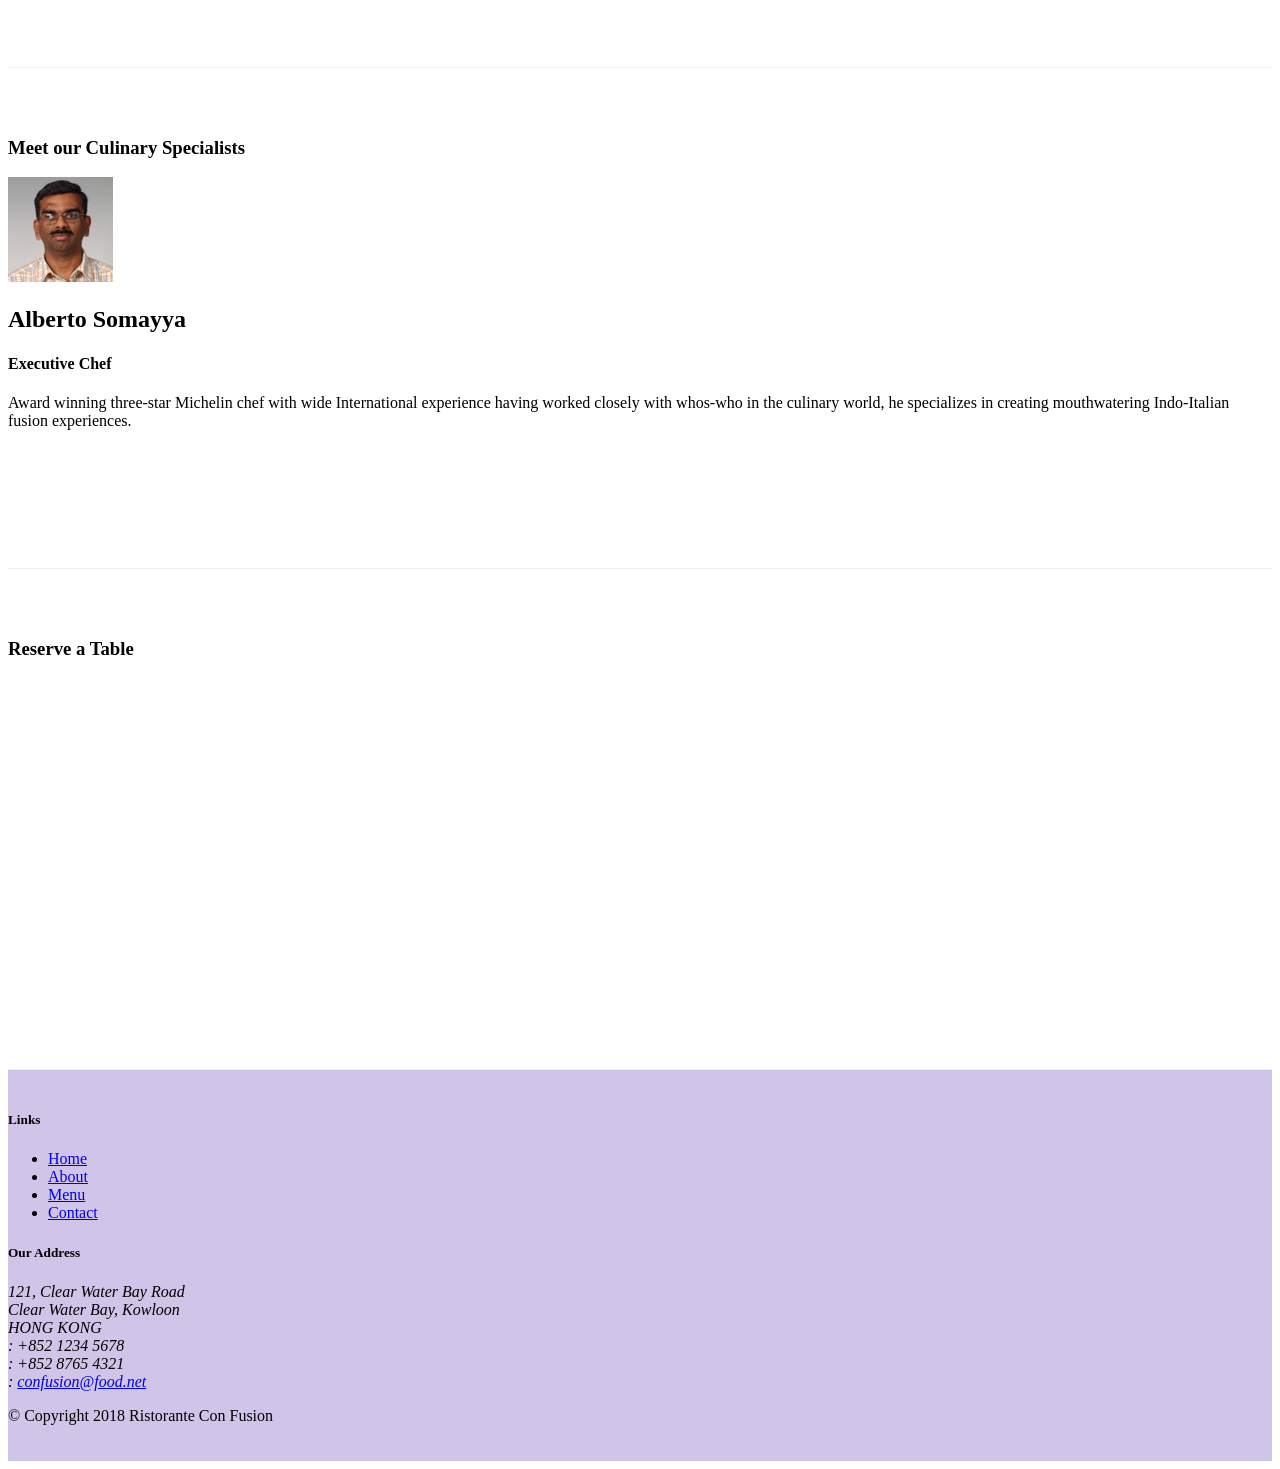
==== commit 5fcb5049: "Bootstrap JQuery" ====
--- a/index.html
+++ b/index.html
@@ -212,6 +212,14 @@
                     <a class="carousel-control-next" href="#mycarousel" role="button" data-slide="next">
                         <span class="carousel-control-next-icon"></span>
                     </a>
+                    <div class="btn-group" id="carouselButton">
+                        <button class="btn btn-danger btn-sm" id="carousel-pause">
+                            <span class="fa fa-pause"></span>
+                        </button>
+                        <button class="btn btn-danger btn-sm" id="carousel-play">
+                            <span class="fa fa-play"></span>
+                        </button>
+                    </div>
                 </div>
             </div>
         </div>
@@ -330,6 +338,17 @@
     <script src="node_modules/jquery/dist/jquery.slim.min.js"></script>
     <script src="node_modules/popper.js/dist/umd/popper.min.js"></script>
     <script src="node_modules/bootstrap/dist/js/bootstrap.min.js"></script>
+    <script>
+        $(document).ready(function(){
+            $("#mycarousel").carousel( { interval: 1000 } );
+            $("#carousel-pause").click(function(){
+                $("#mycarousel").carousel('pause');
+            });
+            $("#carousel-play").click(function(){
+                $("#mycarousel").carousel('cycle');
+            });
+        });
+    </script>
 
 </body>
 
--- a/css/styles.css
+++ b/css/styles.css
@@ -58,4 +58,11 @@
     top: 0;
     left: 0;
     min-height: 300px;
+}
+
+#carouselButton {
+    right:0px;
+    position: absolute;
+    bottom: 0px;
+    z-index: 1;
 }
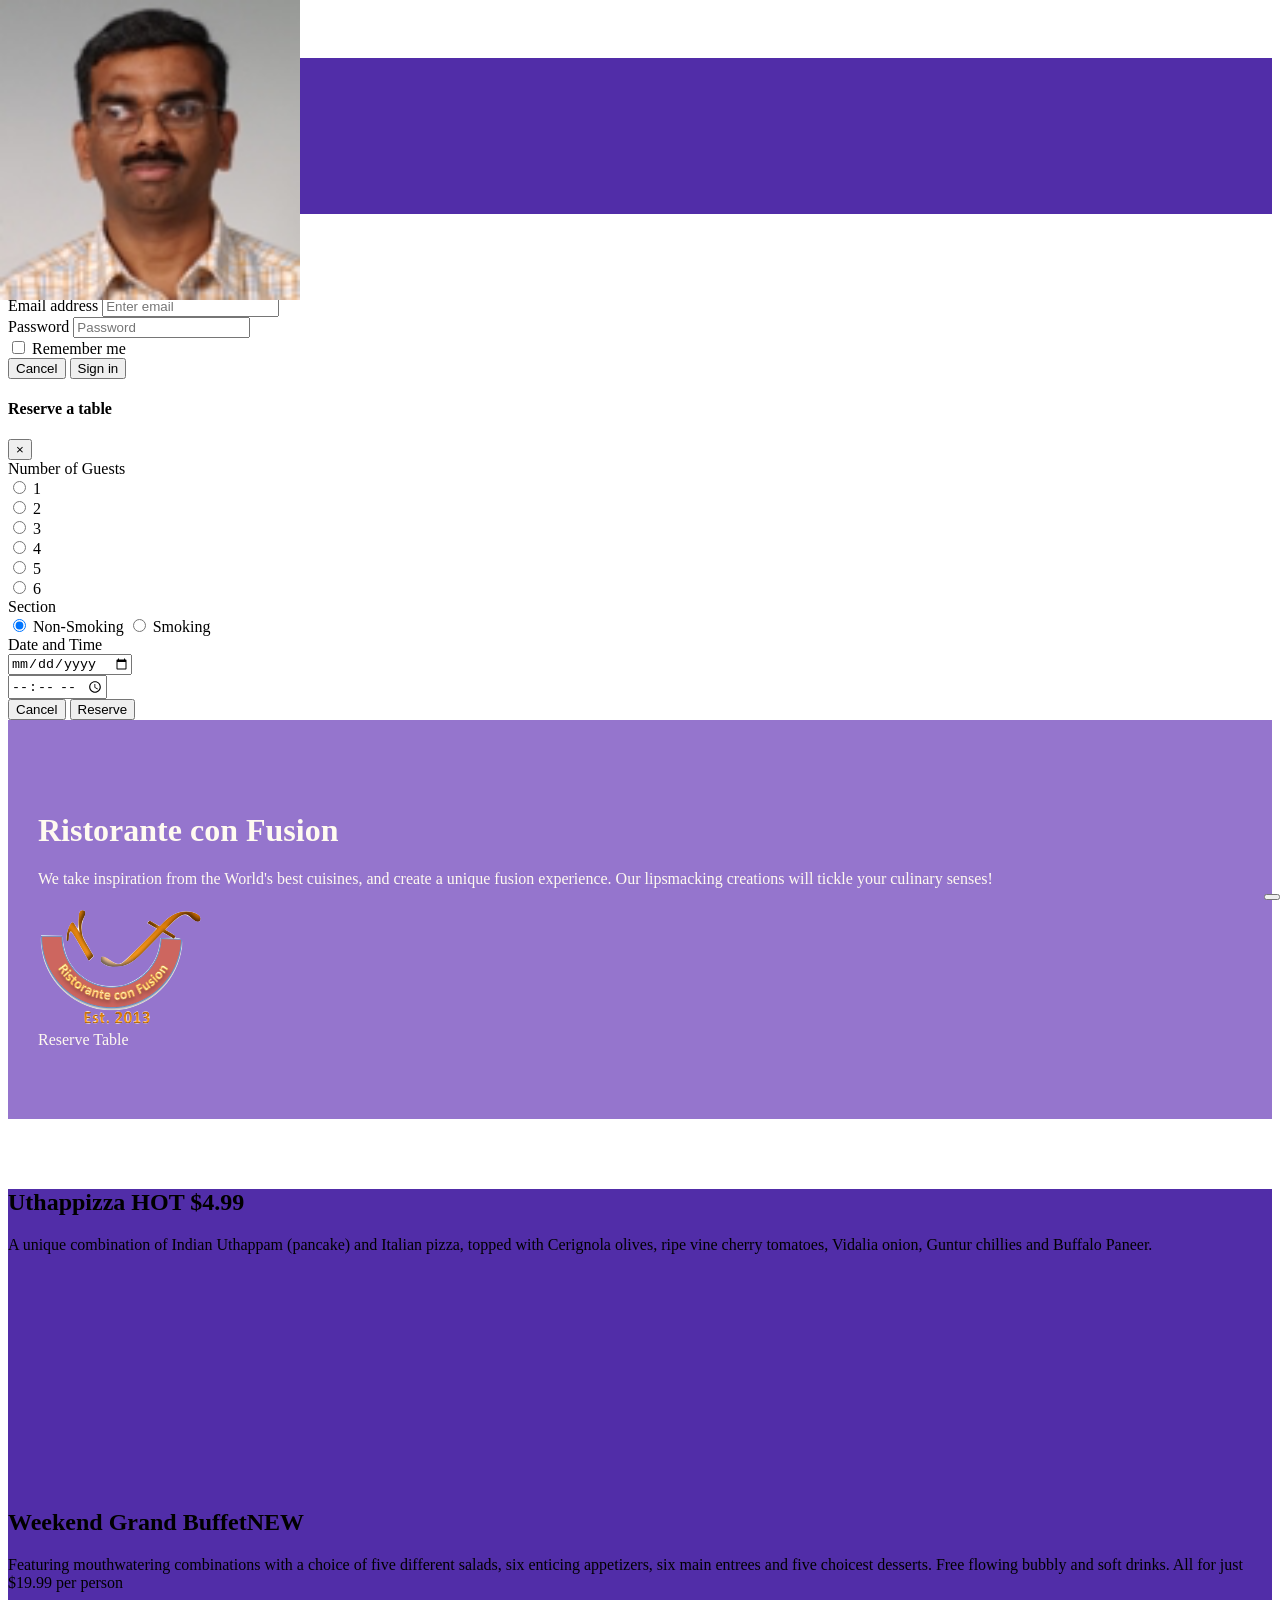
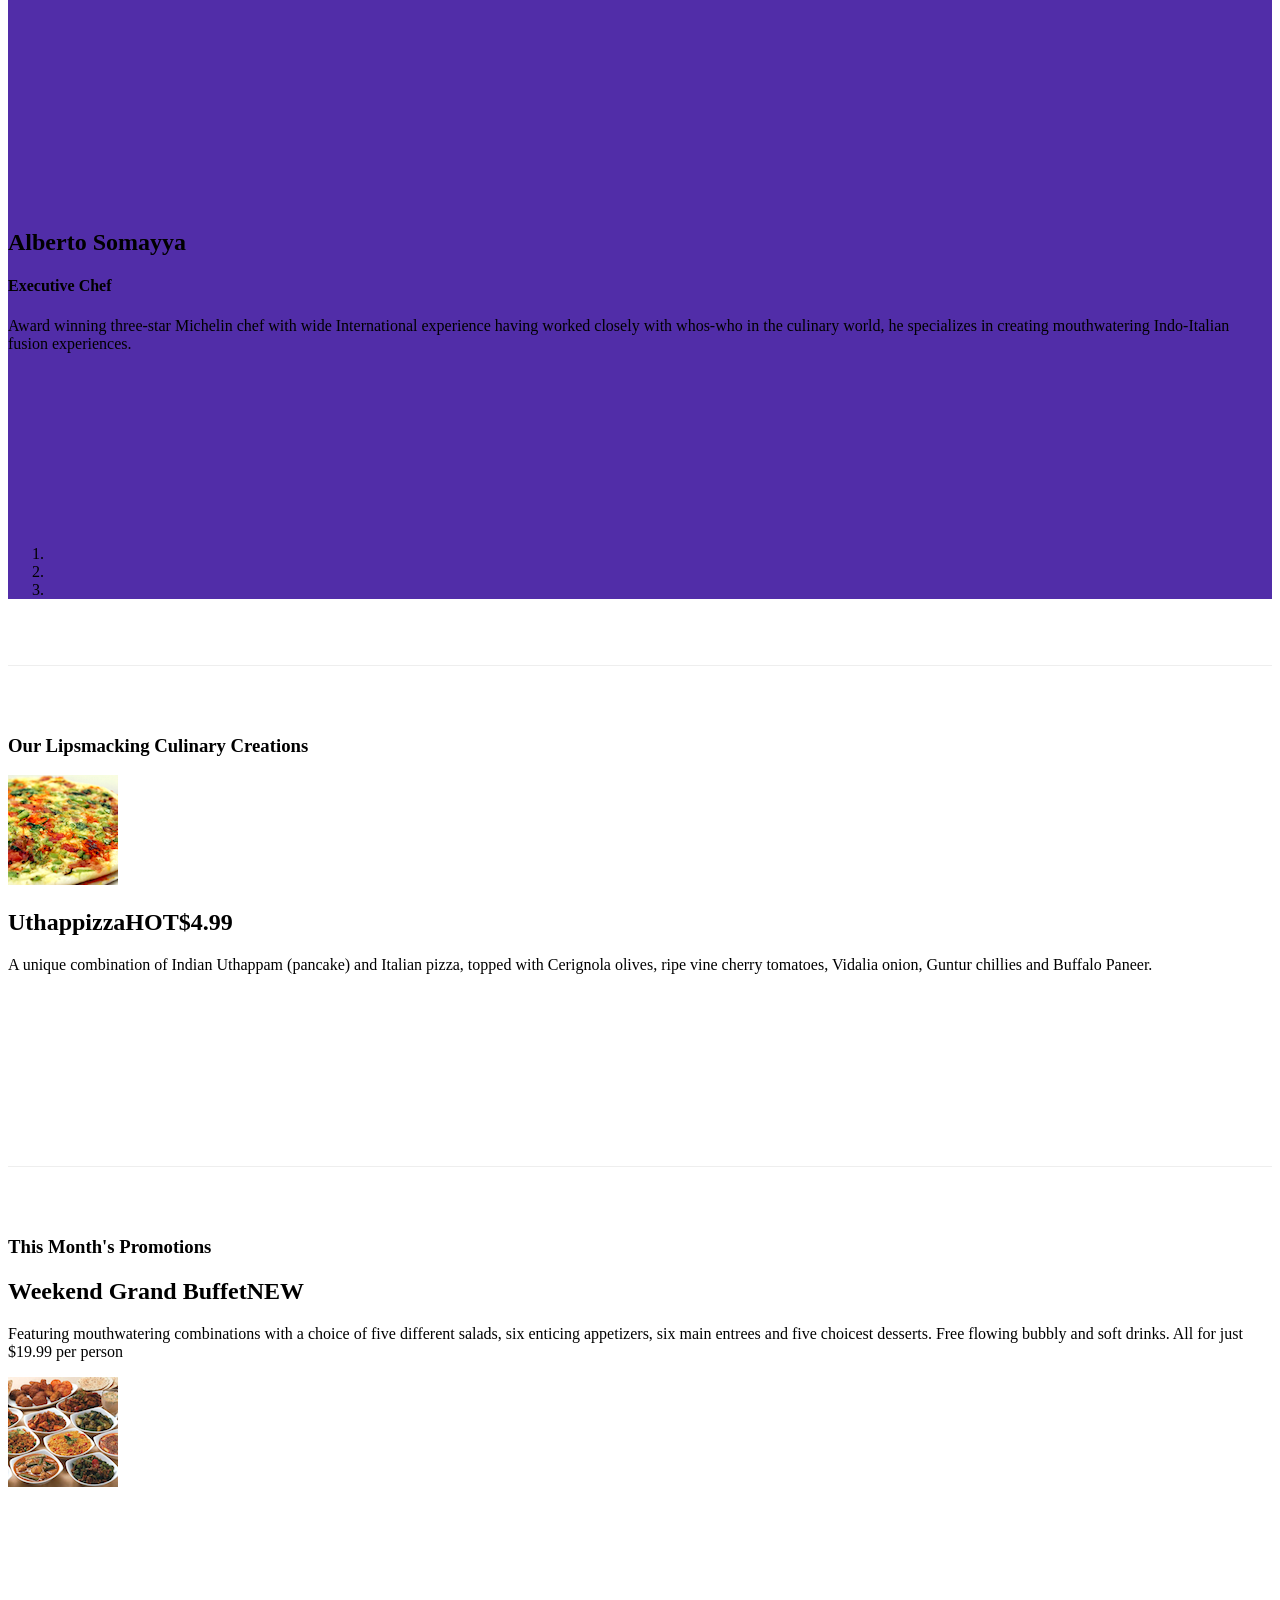
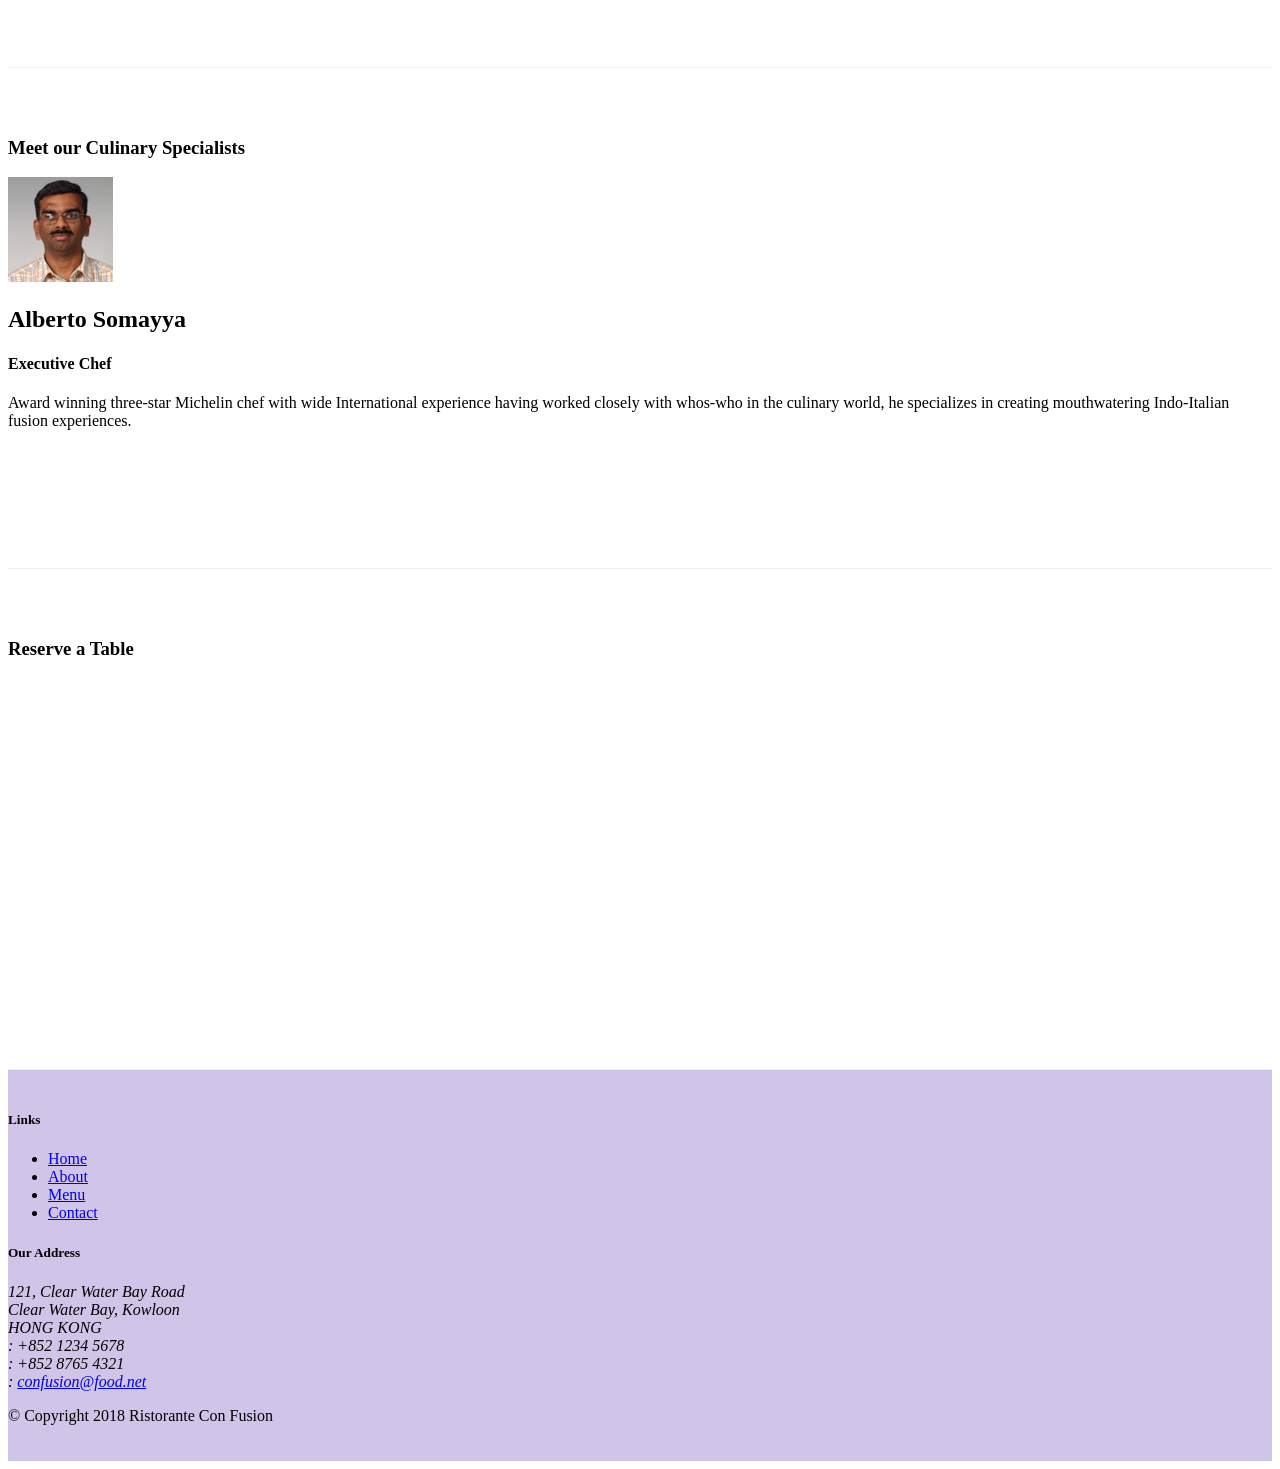
==== commit fe7d376f: "More Bootstrap JQuery" ====
--- a/index.html
+++ b/index.html
@@ -212,14 +212,9 @@
                     <a class="carousel-control-next" href="#mycarousel" role="button" data-slide="next">
                         <span class="carousel-control-next-icon"></span>
                     </a>
-                    <div class="btn-group" id="carouselButton">
-                        <button class="btn btn-danger btn-sm" id="carousel-pause">
-                            <span class="fa fa-pause"></span>
-                        </button>
-                        <button class="btn btn-danger btn-sm" id="carousel-play">
-                            <span class="fa fa-play"></span>
-                        </button>
-                    </div>
+                    <button class="btn btn-danger btn-sm" id="carouselButton">
+                        <span id="carousel-button-icon" class="fa fa-pause"></span>
+                    </button>
                 </div>
             </div>
         </div>
@@ -341,11 +336,17 @@
     <script>
         $(document).ready(function(){
             $("#mycarousel").carousel( { interval: 1000 } );
-            $("#carousel-pause").click(function(){
-                $("#mycarousel").carousel('pause');
-            });
-            $("#carousel-play").click(function(){
-                $("#mycarousel").carousel('cycle');
+            $("#carouselButton").click(function(){
+                if ($("#carouselButton").children("span").hasClass('fa-pause')) {
+                    $("#mycarousel").carousel('pause');
+                    $("#carouselButton").children("span").removeClass('fa-pause');
+                    $("#carouselButton").children("span").addClass('fa-play');
+                }
+                else if ($("#carouselButton").children("span").hasClass('fa-play')){
+                    $("#mycarousel").carousel('cycle');
+                    $("#carouselButton").children("span").removeClass('fa-play');
+                    $("#carouselButton").children("span").addClass('fa-pause');                    
+                }
             });
         });
     </script>
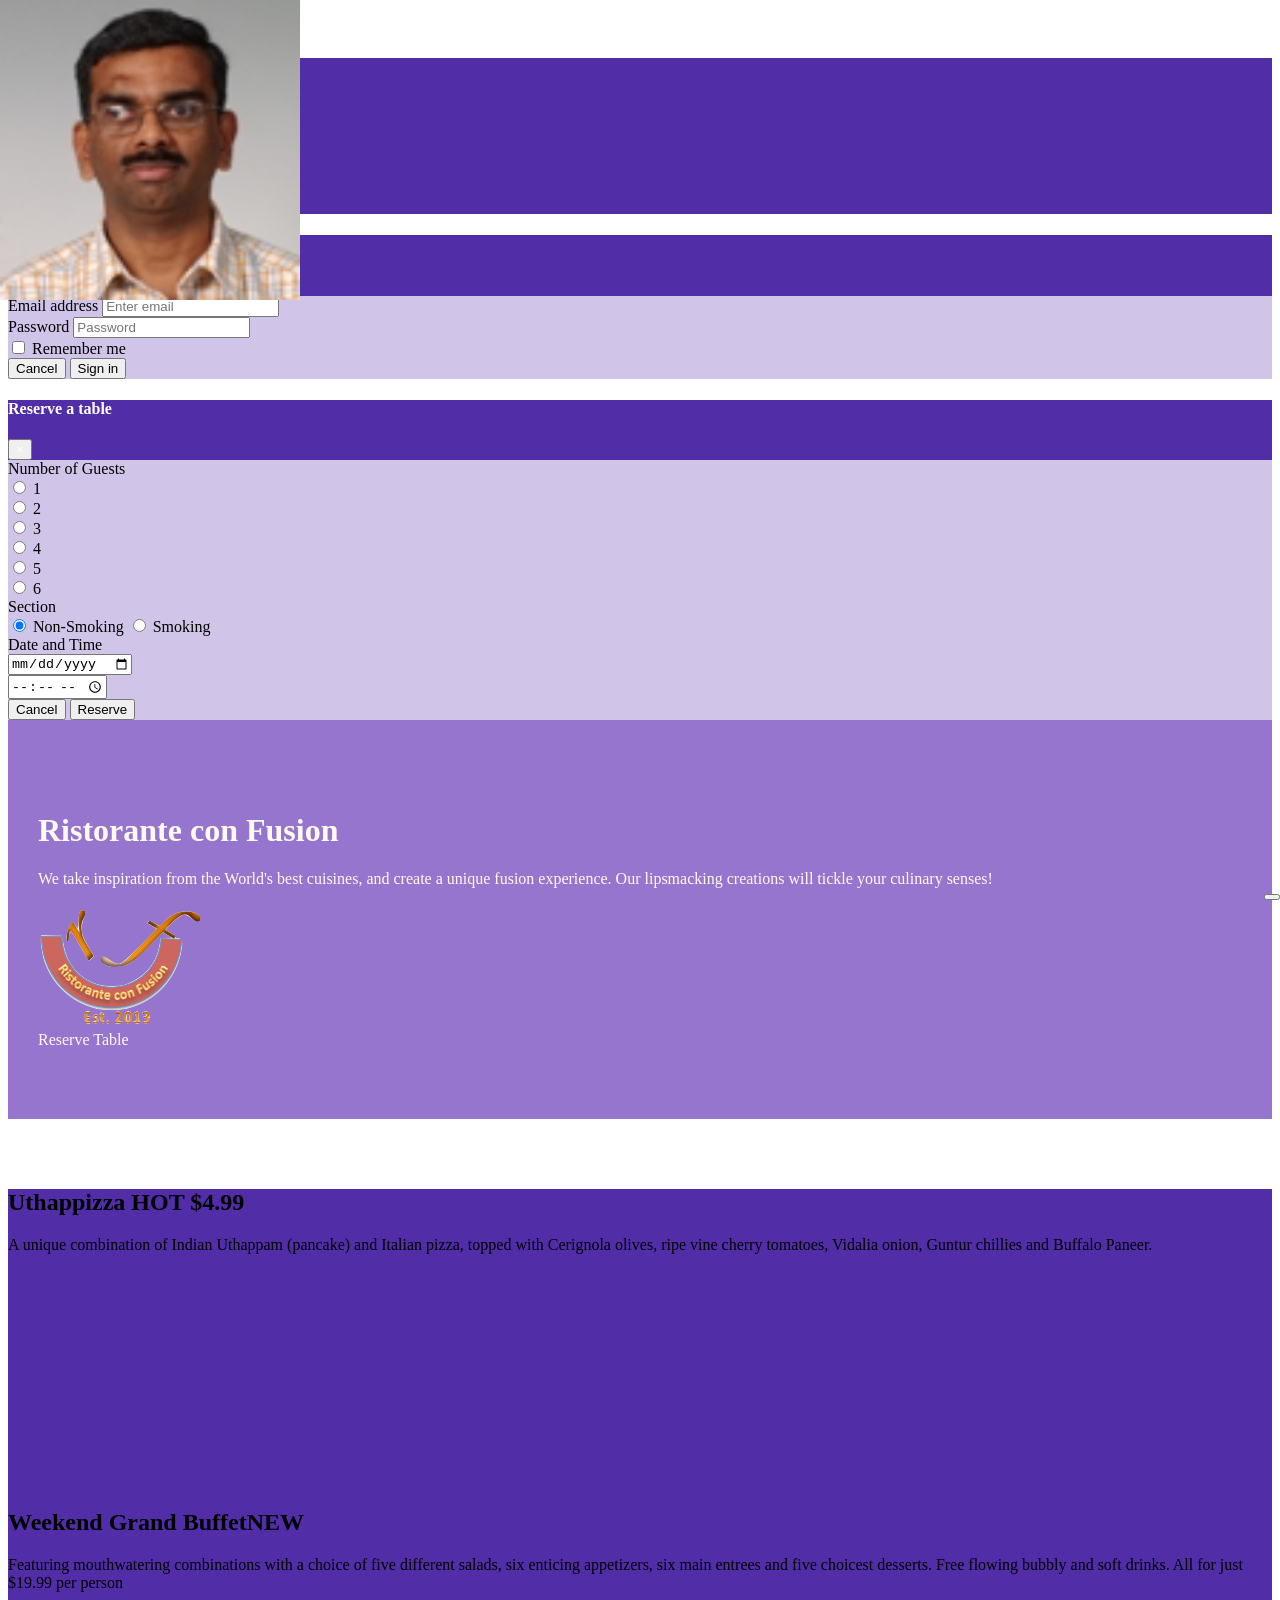
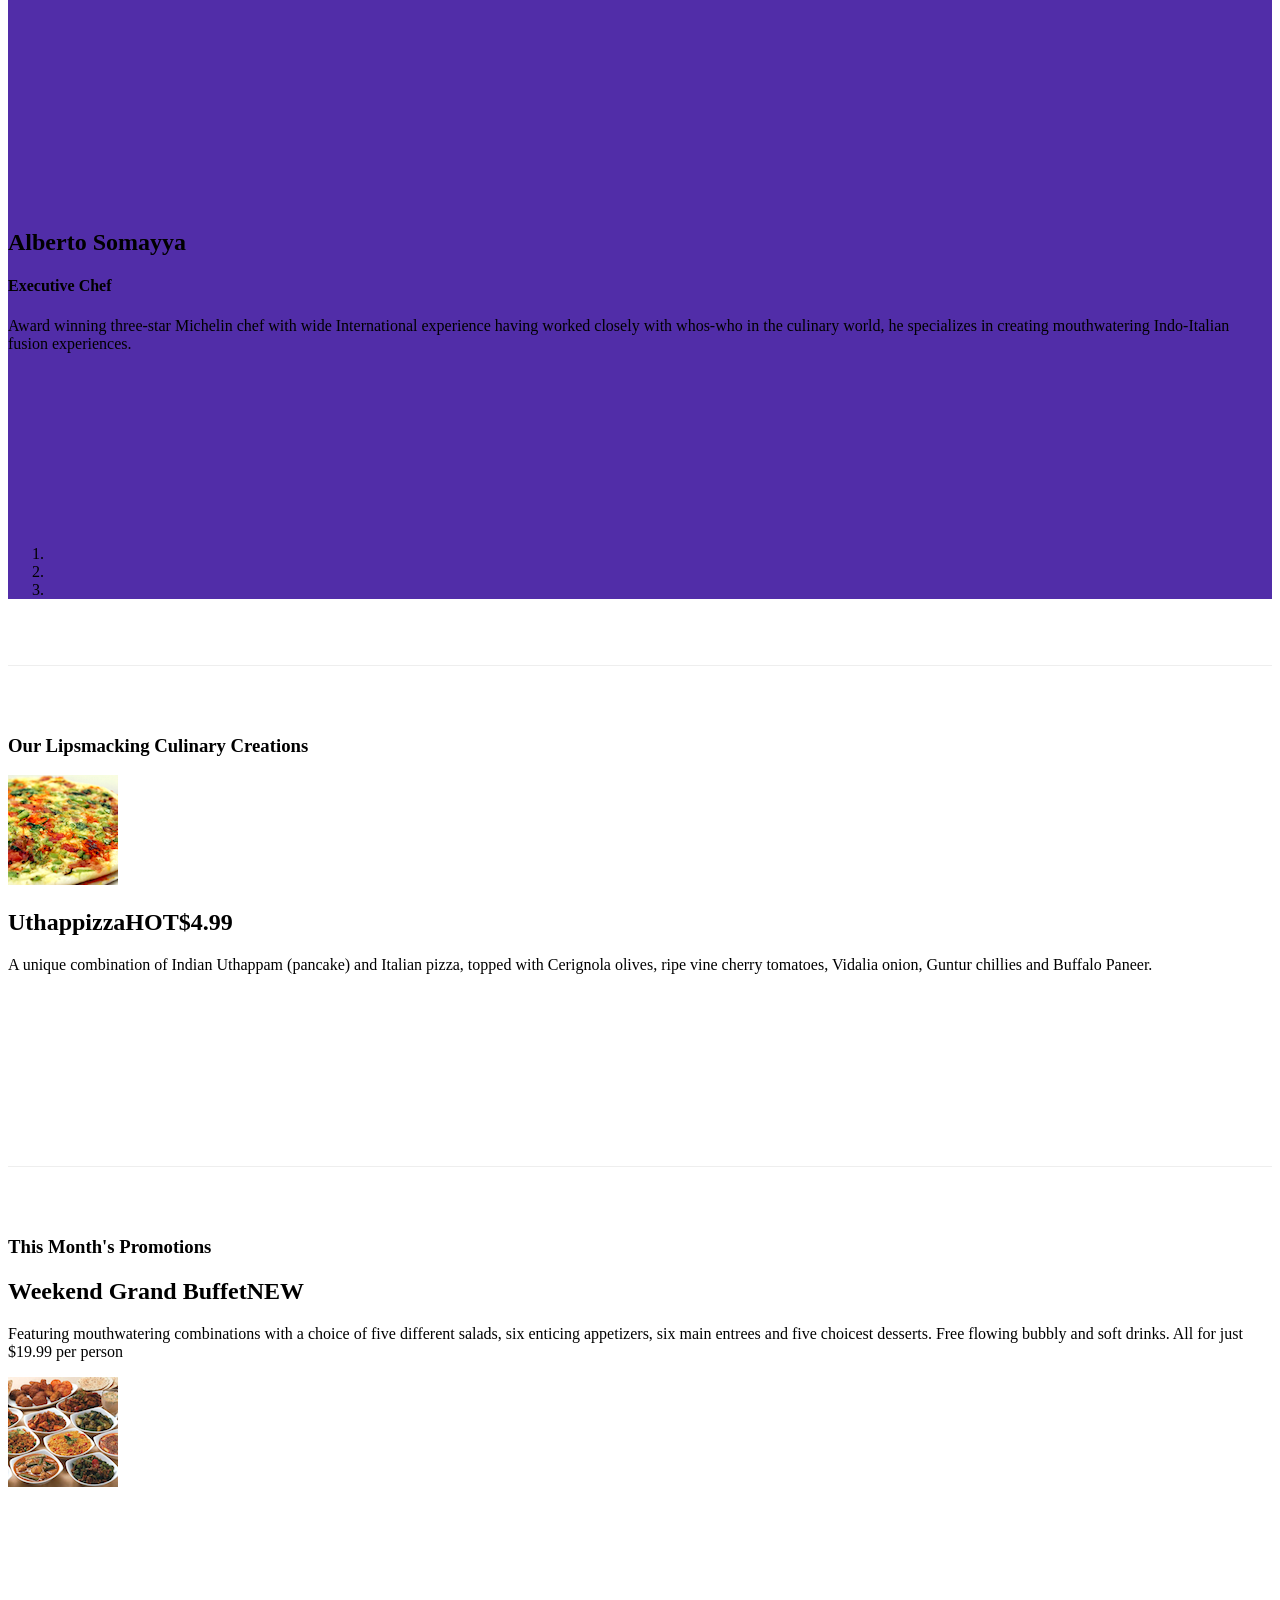
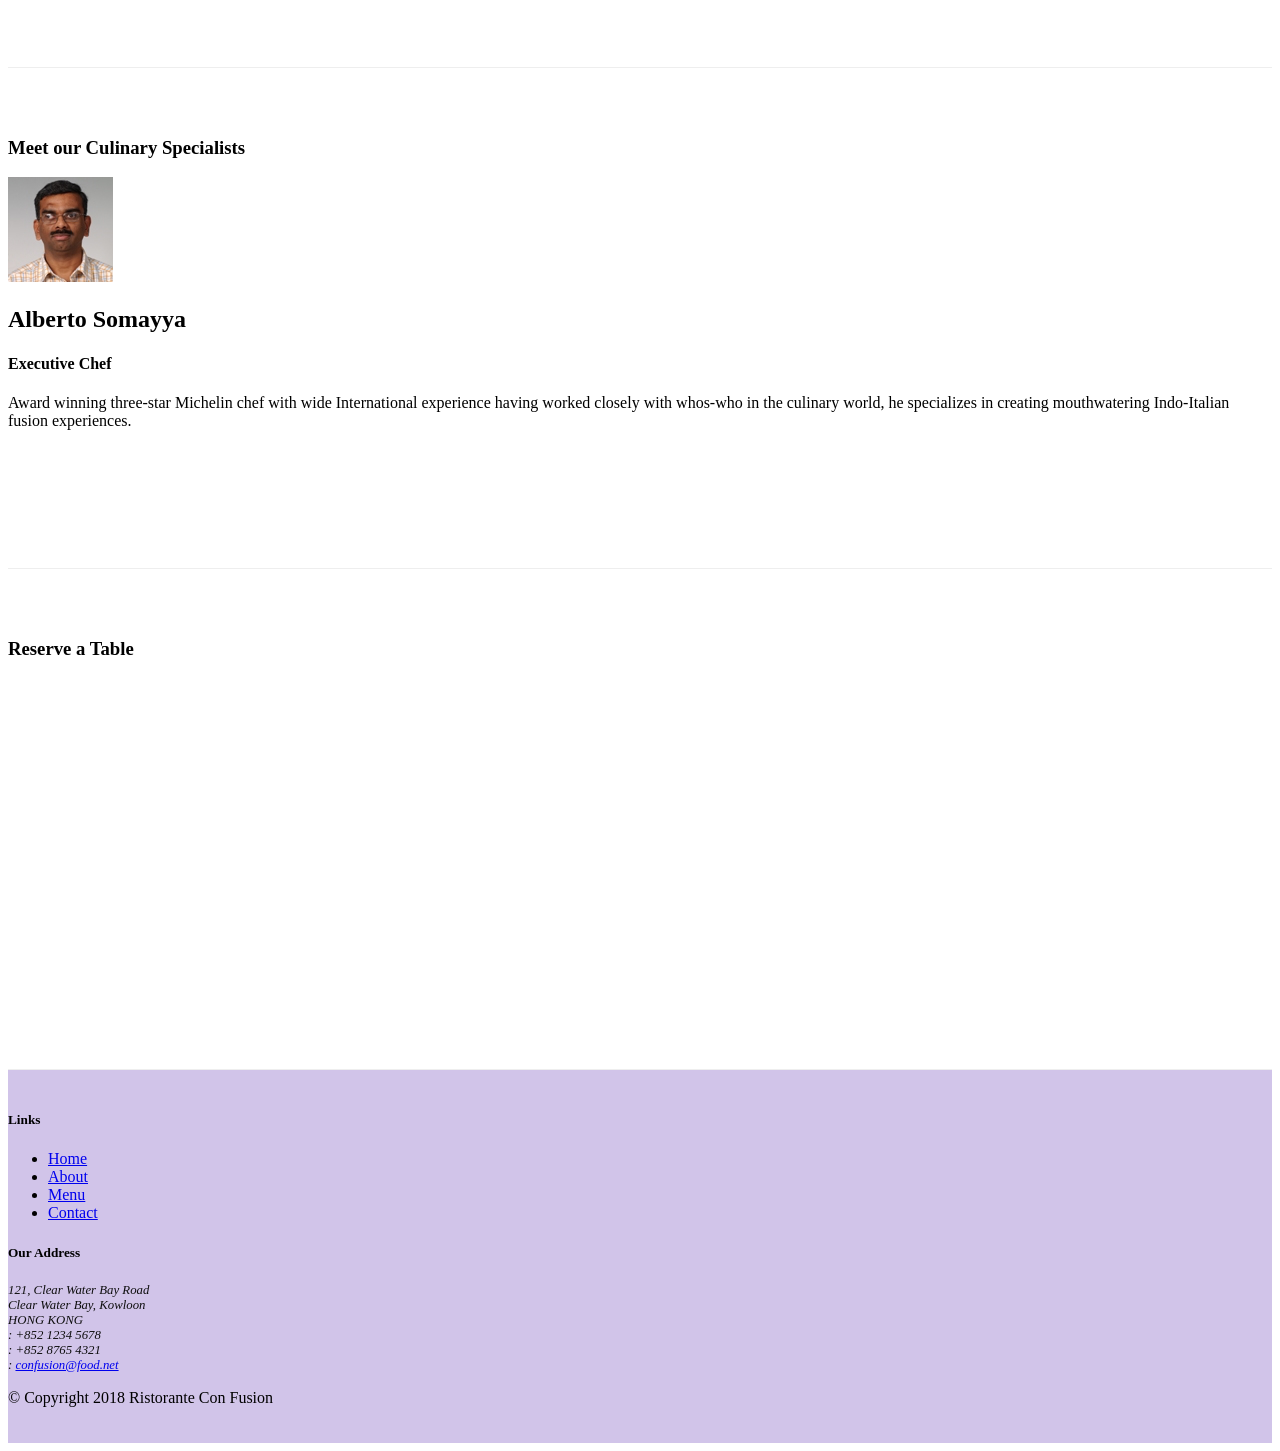
==== commit be95b9e4: "Assigment 4" ====
--- a/index.html
+++ b/index.html
@@ -32,7 +32,7 @@
                     <li class="nav-item"><a class="nav-link" href="./contactus.html"><span class="fa fa-address-card fa-lg"></span>Contact</a></li>
                 </ul>      
                 <span class="navbar-text">
-                    <a data-toggle="modal" data-target="#loginModal">
+                    <a data-toggle="modal" id="btnLogin">
                         <span class="fa fa-sign-in"></span> Login
                     </a>
                 </span>
@@ -44,8 +44,8 @@
         <div class="modal-dialog modal-lg" role="content">
             <div class="modal-content">
                 <div class="modal-header">
-                    <h4 class="modal-title">Login </h4>
-                    <button type="button" class="close" data-dismiss="modal">&times;</button>
+                    <h4 class="modal-title"><strong>Login</strong></h4>
+                    <button type="button" class="close" id="btnCloseLogin">&times;</button>
                 </div>
                 <div class="modal-body">
                     <form>
@@ -67,7 +67,7 @@
                             </div>
                         </div>
                         <div class="form-row">
-                            <button type="button" class="btn btn-secondary btn-sm ml-auto" data-dismiss="modal">Cancel</button>
+                            <button type="button" class="btn btn-secondary btn-sm ml-auto" id="btnCancelLogin">Cancel</button>
                             <button type="submit" class="btn btn-primary btn-sm ml-1">Sign in</button>        
                         </div>
                     </form>
@@ -80,8 +80,8 @@
         <div class="modal-dialog modal-lg" role="content">
             <div class="modal-content">
                 <div class="modal-header">
-                    <h4 class="modal-title">Reserve a table </h4>
-                    <button type="button" class="close" data-dismiss="modal">&times;</button>
+                    <h4 class="modal-title"><strong>Reserve a table</strong></h4>
+                    <button type="button" class="close" id="btnCloseReserve">&times;</button>
                 </div>
                 <div class="modal-body">
                     <form>
@@ -138,7 +138,7 @@
                         </div>
                         <div class="form-group row">
                             <div class="offset-md-2 col-md-10">
-                                <button type="button" class="btn btn-secondary"  data-dismiss="modal">
+                                <button type="button" class="btn btn-secondary" id="btnCancelReserve">
                                     Cancel
                                 </button>
                                 <button type="submit" class="btn btn-primary">
@@ -163,8 +163,7 @@
                     <img src="img/logo.png" class="img-fluid">
                 </div>
                 <div class="col-12 col-sm align-self-center">
-                    <a role="button" class="btn btn-block nav-link btn-warning"
-                        data-toggle="modal" data-target="#reserveModal">Reserve Table</a>
+                    <a role="button" class="btn btn-block nav-link btn-warning" id="btnReserve">Reserve Table</a>
                 </div>
             </div>
         </div>
@@ -335,7 +334,32 @@
     <script src="node_modules/bootstrap/dist/js/bootstrap.min.js"></script>
     <script>
         $(document).ready(function(){
-            $("#mycarousel").carousel( { interval: 1000 } );
+            $("#mycarousel").carousel( { interval: 2000 } );
+
+            $("#btnLogin").click(function(){
+                $("#loginModal").modal("show");
+            })
+
+            $("#btnCloseLogin").click(function(){
+                $("#loginModal").modal("hide");
+            })
+
+            $("#btnCancelLogin").click(function(){
+                $("#loginModal").modal("hide");
+            })
+
+            $("#btnReserve").click(function(){
+                $("#reserveModal").modal("show");
+            })
+
+            $("#btnCloseReserve").click(function(){
+                $("#reserveModal").modal("hide");
+            })
+
+            $("#btnCancelReserve").click(function(){
+                $("#reserveModal").modal("hide");
+            })
+
             $("#carouselButton").click(function(){
                 if ($("#carouselButton").children("span").hasClass('fa-pause')) {
                     $("#mycarousel").carousel('pause');
--- a/css/styles.css
+++ b/css/styles.css
@@ -1,68 +1,73 @@
-.row-header{
-    margin: 0px auto;
-    padding: 0px auto;
+.row-header {
+  margin: 0px auto;
+  padding: 0px 0px;
+}
+.row-content {
+  margin: 0px auto;
+  padding: 50px 0px;
+  border-bottom: 1px ridge;
+  min-height: 400px;
+}
+.footer {
+  background-color: #D1C4E9;
+  margin: 0px auto;
+  padding: 20px 0px;
+}
+.jumbotron {
+  margin: 0px auto;
+  padding: 70px 30px;
+  background: #9575CD;
+  color: floralwhite;
+}
+address {
+  font-size: 80%;
+  margin: 0px;
+  color: #0f0f0f;
+}
+body {
+  padding: 50px 0px 0px 0px;
+  z-index: 0;
+}
+.navbar-dark {
+  background-color: #512DA8;
+}
+.tab-content {
+  border-left: 1px solid #ddd;
+  border-right: 1px solid #ddd;
+  border-bottom: 1px solid #ddd;
+  padding: 10px;
+}
+.carousel {
+  background: #512DA8;
+}
+.carousel .carousel-item {
+  height: 300px;
+}
+.carousel .carousel-item img {
+  position: absolute;
+  top: 0;
+  left: 0;
+  min-height: 300px;
+}
+#carouselButton {
+  right: 0px;
+  position: absolute;
+  bottom: 0px;
+  z-index: 1;
 }
 
-.row-content{
-    margin: 0px auto;
-    padding: 50px 0px 50px 0px;
-    border-bottom: 1px ridge;
-    min-height: 400px;
+.modal-header{
+  background:#512DA8;
 }
 
-.footer{
-    background-color: #D1C4E9;
-    margin: 0px auto;
-    padding: 20px 0px 20px 0px;
+.modal-title{
+  color: #ffffff;
 }
 
-.jumbotron{
-    padding: 70px 30px 70px 30px;
-    margin: 0px auto;
-    background: #9575CD;
-    color: floralwhite;
+.modal-body{
+  background:#D1C4E9;
 }
 
-.addres{
-    font-size: 80%;
-    margin: 0px;
-    color: #0f0f0f;
-}
-
-body{
-    padding:50px 0px 0px 0px;
-    z-index:0;
-}
-
-.navbar-dark {
-     background-color: #512DA8;
-}
-
-.tab-content {
-    border-left: 1px solid #ddd;
-    border-right: 1px solid #ddd;
-    border-bottom: 1px solid #ddd;
-    padding: 10px;
-}
-
-.carousel {
-    background:#512DA8;
-}
-
-.carousel-item {
-  height: 300px;
-}
-
-.carousel-item img {
-    position: absolute;
-    top: 0;
-    left: 0;
-    min-height: 300px;
-}
-
-#carouselButton {
-    right:0px;
-    position: absolute;
-    bottom: 0px;
-    z-index: 1;
+.close{
+  color:#ffffff;
 }
